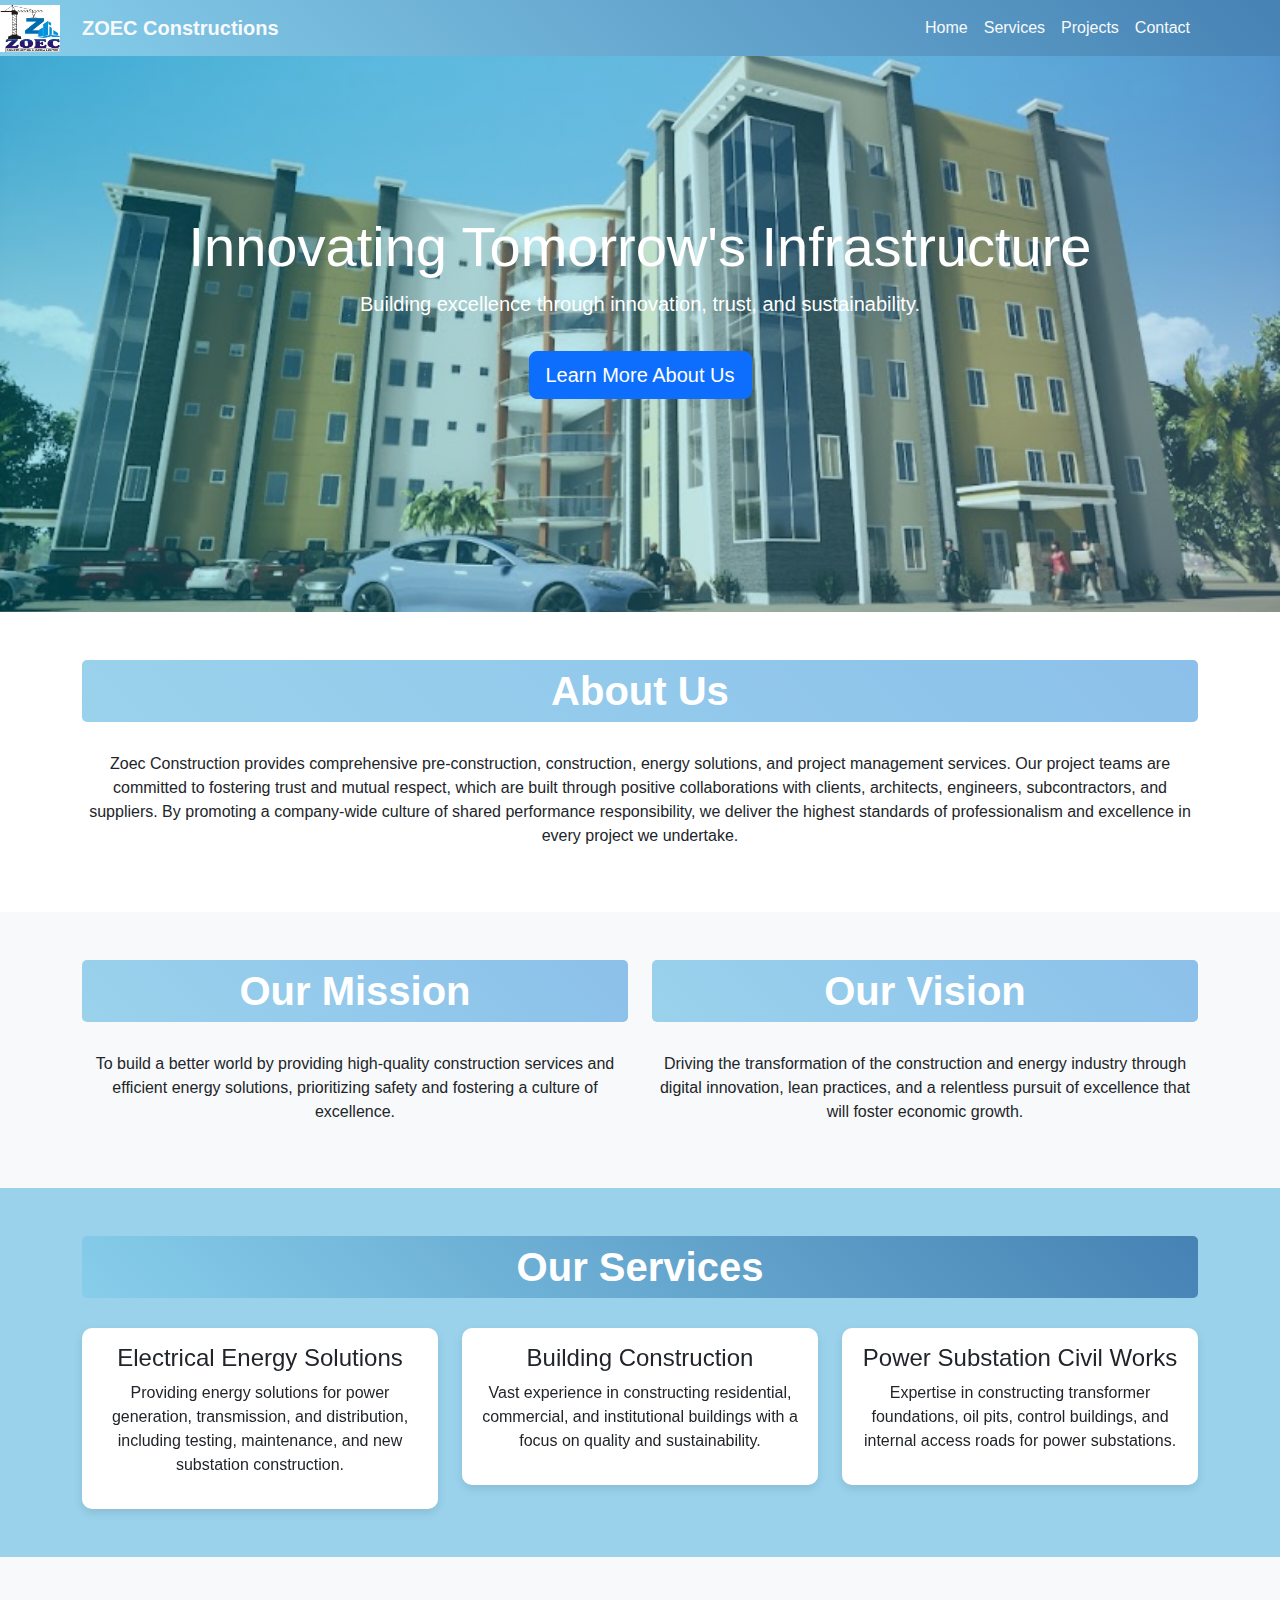
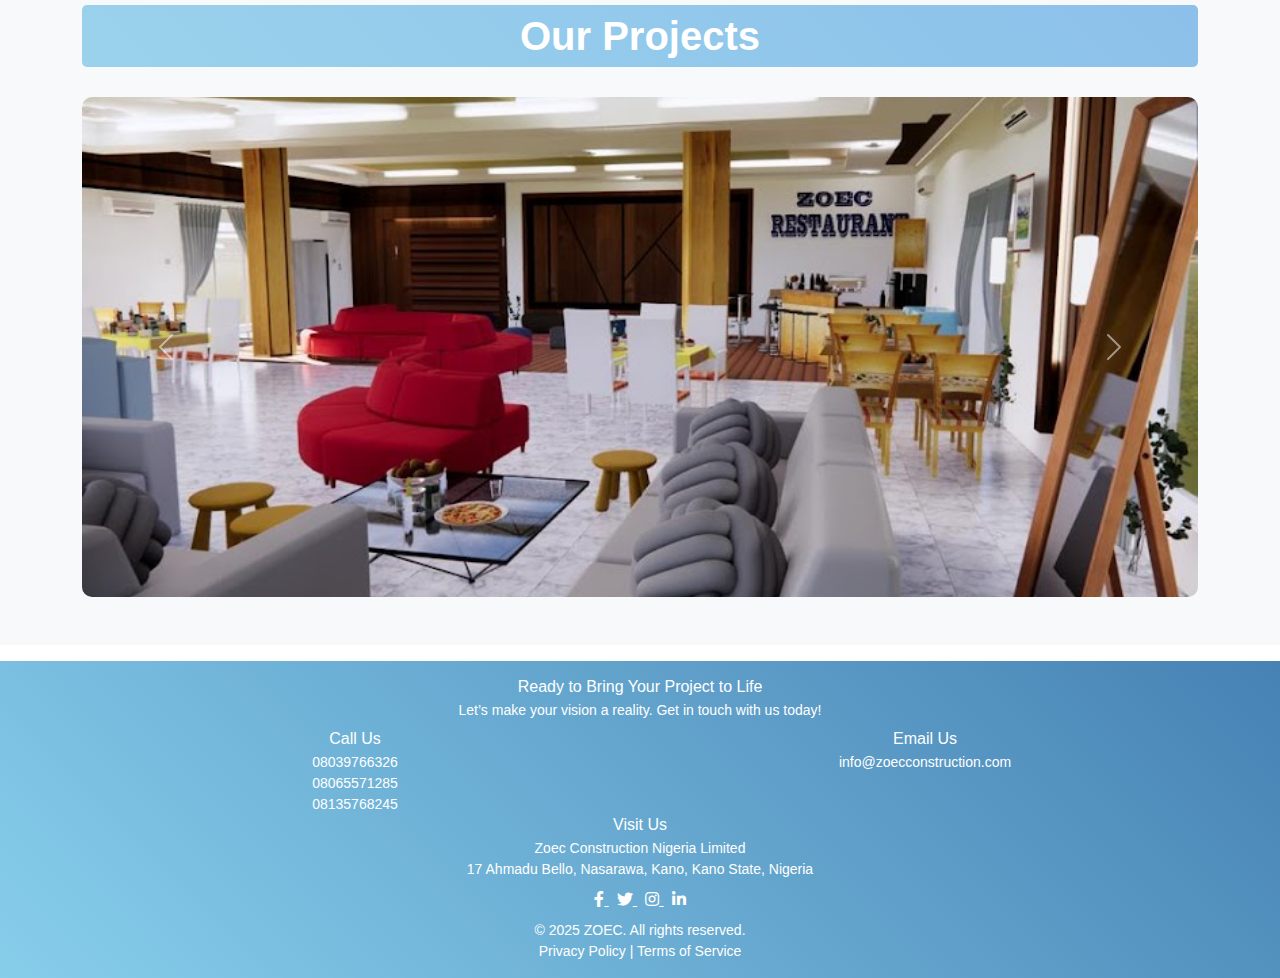
==== about.html @ e6576e0b "Add files via upload" ====
<!DOCTYPE html>
<html lang="en">
<head>
    <meta charset="UTF-8">
    <meta name="viewport" content="width=device-width, initial-scale=1.0">
    <title>About Us - Zoec Construction</title>
    <!-- Bootstrap CSS -->
    <link href="https://cdn.jsdelivr.net/npm/bootstrap@5.3.0-alpha3/dist/css/bootstrap.min.css" rel="stylesheet">
    <link href="https://cdnjs.cloudflare.com/ajax/libs/font-awesome/5.15.4/css/all.min.css" rel="stylesheet">
    <link rel="stylesheet" href="style.css">
   
</head>
<body>
      <!-- Navbar -->
<nav class="navbar navbar-expand-lg">
    <div class="container">
        <!-- Company Logo (fixed and small rectangular) -->
        <a class="navbar-brand logo" href="#">
            <img src="logo1.jpg" alt="Company Logo" class="logo-img">
        </a>
        <a class="navbar-brand ml-5" href="#">ZOEC Constructions</a>
        
        <!-- Navbar Toggler Button (visible by default) -->
        <button class="navbar-toggler" id="navbar-toggler" type="button" data-bs-toggle="collapse" data-bs-target="#navbarNav" aria-controls="navbarNav" aria-expanded="false" aria-label="Toggle navigation">
            <span class="navbar-toggler-icon"></span>
        </button>
        
        <!-- Cancel Button (hidden by default) -->
        <button class="navbar-cancel d-lg-none" id="navbar-cancel" type="button" data-bs-toggle="collapse" data-bs-target="#navbarNav" aria-controls="navbarNav" aria-expanded="false" aria-label="Close menu">
            <span>&times;</span> <!-- Times symbol for cancel -->
        </button>

        <div class="collapse navbar-collapse" id="navbarNav">
            <ul class="navbar-nav ms-auto">
                <li class="nav-item"><a class="nav-link" href="index.html">Home</a></li>
                <li class="nav-item"><a class="nav-link" href="#services">Services</a></li>
                <li class="nav-item"><a class="nav-link" href="#projects">Projects</a></li>
                <li class="nav-item"><a class="nav-link" href="#contact">Contact</a></li>
            </ul>
        </div>
    </div>
</nav>

  <!-- Hero Section -->
<section id="heroA" class="d-flex align-items-center">
    <div class="container text-center">
        <h1 class="display-4">Innovating Tomorrow's Infrastructure</h1>
        <p class="lead">Building excellence through innovation, trust, and sustainability.</p>
        <a href="#about" class="btn btn-primary btn-lg mt-3">Learn More About Us</a>
    </div>
</section>

<!-- About Us Section -->
<section id="about" class="py-5 text-center">
    <div class="container">
        <h2 class="section-title" style="background: linear-gradient(45deg, rgb(154, 210, 236), #8cc0ea); color: white; padding: 7px; border-radius: 5px;">About Us</h2>
        <p class="text-center">
            Zoec Construction provides comprehensive pre-construction, construction, energy solutions, and project management services. 
            Our project teams are committed to fostering trust and mutual respect, which are built through positive collaborations 
            with clients, architects, engineers, subcontractors, and suppliers. By promoting a company-wide culture of shared 
            performance responsibility, we deliver the highest standards of professionalism and excellence in every project we undertake.
        </p>
    </div>
</section>

    <!-- Mission and Vision Section -->
    <section id="mission-vision" class="py-5 bg-light">
        <div class="container text-center">
            <div class="row">
                <div class="col-md-6">
                    <h3 class="section-title" style="background: linear-gradient(45deg, rgb(154, 210, 236), #8cc0ea); color: white; padding: 7px; border-radius: 5px;">Our Mission</h3>
                    <p>
                        To build a better world by providing high-quality construction services and efficient energy solutions, 
                        prioritizing safety and fostering a culture of excellence.
                    </p>
                </div>
                <div class="col-md-6">
                    <h3 class="section-title" style="background: linear-gradient(45deg, rgb(154, 210, 236), #8cc0ea); color: white; padding: 7px; border-radius: 5px;">Our Vision</h3>
                    <p>
                        Driving the transformation of the construction and energy industry through digital innovation, lean practices, 
                        and a relentless pursuit of excellence that will foster economic growth.
                    </p>
                </div>
            </div>
        </div>
    </section>

    <!-- Services Section -->
    <section id="services" class="stats-section py-5 text-center">
        <div class="container">
            <h2 class="section-title" style="    background: linear-gradient(45deg, #87CEEB, #4682B4); color: white; padding: 7px; border-radius: 5px;">Our Services</h2>
            <div class="row">
                <div class="col-md-4">
                    <div class="card services-card p-3">
                        <h4>Electrical Energy Solutions</h4>
                        <p>
                            Providing energy solutions for power generation, transmission, and distribution, including testing, maintenance, 
                            and new substation construction.
                        </p>
                    </div>
                </div>
                <div class="col-md-4">
                    <div class="card services-card p-3">
                        <h4>Building Construction</h4>
                        <p>
                            Vast experience in constructing residential, commercial, and institutional buildings with a focus on quality 
                            and sustainability.
                        </p>
                    </div>
                </div>
                <div class="col-md-4">
                    <div class="card services-card p-3">
                        <h4>Power Substation Civil Works</h4>
                        <p>
                            Expertise in constructing transformer foundations, oil pits, control buildings, and internal access roads for 
                            power substations.
                        </p>
                    </div>
                </div>
            </div>
        </div>
    </section>
<!-- Our Projects Section -->
<section id="projects" class="py-5 bg-light text-center mb-3">
    <div class="container">
        <h2 class="section-title" style="background: linear-gradient(45deg, rgb(154, 210, 236), #8cc0ea); color: white; padding: 7px; border-radius: 5px;">Our Projects</h2>
        
        <!-- Bootstrap Carousel -->
        <div id="projectsCarousel" class="carousel slide" data-bs-ride="carousel">
            <div class="carousel-inner">
                <div class="carousel-item active">
                    <img src="hero1.jpg" class="d-block w-100" alt="Project 1">
                </div>
                <div class="carousel-item">
                    <img src="heroro.jpg" class="d-block w-100" alt="Project 2">
                </div>
                <div class="carousel-item">
                    <img src="hhero3.jpg" class="d-block w-100" alt="Project 3">
                </div>
            </div>
            <button class="carousel-control-prev" type="button" data-bs-target="#projectsCarousel" data-bs-slide="prev">
                <span class="carousel-control-prev-icon" aria-hidden="true"></span>
                <span class="visually-hidden">Previous</span>
            </button>
            <button class="carousel-control-next" type="button" data-bs-target="#projectsCarousel" data-bs-slide="next">
                <span class="carousel-control-next-icon" aria-hidden="true"></span>
                <span class="visually-hidden">Next</span>
            </button>
        </div>
    </div></section>
   <!-- Footer -->
<footer class="footer bg-dark text-white py-3">
    <div class="container">
        <!-- Contact Section -->
        <div class="text-center mb-2">
            <h6 class="mb-1">Ready to Bring Your Project to Life</h6>
            <p class="small mb-2">Let’s make your vision a reality. Get in touch with us today!</p>
        </div>
        <div class="row text-center">
            <div class="col-6">
                <h6 class="mb-1">Call Us</h6>
                <p class="small mb-0">08039766326</p>
                <p class="small mb-0">08065571285</p>
                <p class="small mb-0">08135768245</p>
            </div>
            <div class="col-6">
                <h6 class="mb-1">Email Us</h6>
                <p class="small mb-0">info@zoecconstruction.com</p>
            </div>
        </div>

        <!-- Address Section -->
        <div class="text-center mb-2">
            <h6 class="mb-1">Visit Us</h6>
            <p class="small mb-0">Zoec Construction Nigeria Limited</p>
            <p class="small mb-0">17 Ahmadu Bello, Nasarawa, Kano, Kano State, Nigeria</p>
        </div>

        <!-- Social Media Icons -->
        <div class="social-icons text-center mt-2">
            <a href="https://www.facebook.com" target="_blank" class="text-white me-2" aria-label="Facebook">
                <i class="fab fa-facebook-f"></i>
            </a>
            <a href="https://www.twitter.com" target="_blank" class="text-white me-2" aria-label="Twitter">
                <i class="fab fa-twitter"></i>
            </a>
            <a href="https://www.instagram.com" target="_blank" class="text-white me-2" aria-label="Instagram">
                <i class="fab fa-instagram"></i>
            </a>
            <a href="https://www.linkedin.com" target="_blank" class="text-white" aria-label="LinkedIn">
                <i class="fab fa-linkedin-in"></i>
            </a>
        </div>

        <!-- Footer Links -->
        <div class="text-center mt-2">
            <p class="small mb-0">&copy; 2025 ZOEC. All rights reserved.</p>
            <p class="small mb-0">
                <a href="#" class="text-white text-decoration-none">Privacy Policy</a> | 
                <a href="#" class="text-white text-decoration-none">Terms of Service</a>
            </p>
        </div>
    </div>
</footer>

<!-- Bootstrap JS -->
 <!-- Back to top button -->
 <button onclick="topFunction()" id="myBtn" title="Go to top"><i class="fas fa-arrow-up"></i></button>
 <!-- Scripts -->
 <script src="https://code.jquery.com/jquery-3.5.1.slim.min.js"></script>
 <script src="https://cdn.jsdelivr.net/npm/@popperjs/core@2.11.6/dist/umd/popper.min.js"></script>
 <script src="https://stackpath.bootstrapcdn.com/bootstrap/4.5.2/js/bootstrap.min.js"></script>
 <script src="https://cdnjs.cloudflare.com/ajax/libs/bootstrap/5.1.3/js/bootstrap.bundle.min.js"></script>
<script src="index.js"></script>
</body>
</html>
---- style.css ----
/* Custom Styles */
body {
    font-family: 'Arial', sans-serif;
}

.navbar {
    background: linear-gradient(45deg, #87CEEB, #4682B4); /* Sky blue gradient */
    position: fixed;
    width: 100%;
}

.navbar-brand {
    color: #f8f9fa;
    font-weight: bold;
}

.navbar-brand:hover {
    color: #ffffff; /* Keep white on hover */
}

.nav-link {
    color: #f8f9fa !important;
    font-size: 16px;
}

.nav-link:hover {
    color: #ffffff !important; /* Match white on hover for consistency */
    background-color: #4682B4; /* Darker sky blue on hover */
}
/* Custom Styles */
.hero-section {
    height: 68vh;
    display: flex;
    justify-content: center;
    align-items: center;
    text-align: center;
    color: white;
    background-size: cover;
    background-position: center;
    animation: backgroundZoom 10s infinite, backgroundSlide 30s infinite;
    background-image: linear-gradient(to right, #00bcd4, #81d4fa), url('hero3.jpg'); /* Sky blue gradient and image */
    transition: background-image 1s ease-in-out;
}
/* Custom Styles */
#heroA{
    height: 68vh;
    display: flex;
    justify-content: center;
    align-items: center;
    text-align: center;
    color: white;
    background-size: cover;
    background-position: center;
    background-image: linear-gradient(to right, rgba(0, 188, 212, 0.3), rgba(129, 212, 250, 0.3)), url('hhero2.jpg'); /* Sky blue gradient and image */
}

@keyframes backgroundZoom {
    0% {
        background-size: 100%;
    }
    50% {
        background-size: 110%; /* Zoom in */
    }
    100% {
        background-size: 100%; /* Zoom out */
    }
}

/* Add subtle fade and continuous background image sliding with more transparent gradients */
@keyframes backgroundSlide {
    0%, 25% { 
        background-image: linear-gradient(to right, rgba(0, 188, 212, 0.3), rgba(129, 212, 250, 0.3)), url('heroro.jpg'); /* More transparent sky blue gradient + first image */
    }
    25%, 50% {
        background-image: linear-gradient(to right, rgba(0, 188, 212, 0.3), rgba(3, 155, 229, 0.3)), url('hero2.jpg'); /* More transparent more intense blue gradient + second image */
    }
    50%, 75% {
        background-image: linear-gradient(to right, rgba(230, 238, 239, 0.3), rgba(2, 136, 209, 0.3)), url('hero3.jpg'); /* More transparent lighter gradient + third image */
    }
    75%, 100% {
        background-image: linear-gradient(to right, rgba(0, 188, 212, 0.3), rgba(2, 136, 209, 0.3)), url('hero4.jpg'); /* More transparent fourth image with gradient */
    }
}


.hero-section h1 {
    font-size: 4rem;
    font-weight: bold;
    text-shadow: 2px 2px 4px rgba(0, 0, 0, 0.8);
}

.hero-section p {
    font-size: 1.25rem;
    margin-top: 20px;
}
/* Other styles */
.section-title {
    font-size: 2.5rem;
    font-weight: bold;
    text-align: center;
    margin-bottom: 30px;
}

.card img {
    border-radius: 10px;
}

.footer {
    background: linear-gradient(45deg, #87CEEB, #4682B4); /* Sky blue gradient */
    color: #f8f9fa;
    padding: 20px 0;
    text-align: center;
}

.footer a {
    color: rgb(115, 115, 155);
}

.footer a:hover {
    color: #e0a800;
}

.cta-btn {
    background-color: rgb(25, 172, 240);
    color: white;
    padding: 10px 20px;
    border: none;
    border-radius: 5px;
    font-size: 16px;
    cursor: pointer;
}

.cta-btn:hover {
    background-color: #7ff0d6c4;
}

.carousel-caption {
    top: 50%;                   /* Center the caption vertically */
    left: 50%;                  /* Center the caption horizontally */
    transform: translate(-50%, -50%);  /* Adjust the positioning to truly center the text */
    background-color: rgba(135, 206, 235, 0.5); /* Sky blue with 50% opacity */
    color: white;
    padding: 15px;
    border-radius: 5px;
    font-size: 1rem;
    width: 100%;
    text-align: center;
}

.carousel-item img {
    max-height: 500px; /* Adjust height */
    object-fit: cover;
    border-radius: 10px; /* Optional: Rounded corners */
}

.navbar-cancel {
    display: none;
    background:white;
    border: none;
    font-size: 1.5rem;
    color: black;
}

.navbar-toggler {
    display: block;
    right: 0;
}


@media (max-width: 991px) {
    .navbar-toggler {
        display: block;
        right:o;
    }

    .navbar-cancel {
        display: none;
    }
}
.logo {
    position: absolute; /* Position it absolutely at the top-left */
    left: 0; /* Align the logo to the left */
    top: 0;  /* Adjust distance from the top */
    margin-right: 10px; /* Adjust spacing between logo and text */
}

/* Make the logo slightly bigger on mobile and ensure it's circular */
.logo-img {
    width: 60px;  /* Adjust the width of the logo */
    height: 47px;  /* Adjust the height to make it rectangular */
    border-radius: 0; /* Remove the circular border-radius for a rectangular shape */
    padding-left: 0; /* Remove padding */
}
#myBtn {
    display: none;
    position: fixed;
    bottom: 15px;
    right: 30px;
    z-index: 99;
    border: none;
    outline: none;
    background-color: rgb(187, 216, 230);
    color: white;
    cursor: pointer;
    padding: 15px;
    border-radius: 4px;
    }
    
    #myBtn:hover {
    background-color: #31a6c0;
    }
    .stats-section{
        background-color: rgb(154, 210, 236);
        color:white;
    }
/* Mobile View */
@media (max-width: 768px) {
    .navbar {
        background-color: #212529;
    }

    .navbar-brand,
    .nav-link {
        color: #f8f9fa !important; /* Keeping navbar text white */
    }

    /* White background for the hamburger icon */
    .navbar-toggler {
        background-color: white !important;
        right:0;
    }

    .navbar-toggler-icon {
        background-color:white !important;
    }

 /* Fix the Company Logo at the very start on Mobile */
 .logo {
    position: absolute; /* Position it absolutely at the top-left */
    left: 0; /* Align the logo to the left */
    top: 8px;  /* Adjust distance from the top */
    margin-right: 10px; /* Adjust spacing between logo and text */
}

/* Make the logo slightly bigger on mobile and ensure it's rectangular */
.logo-img {
    width: 60px;  /* Adjust the width of the logo */
    height: 40px;  /* Adjust the height to make it rectangular */
    border-radius: 0; /* Remove the circular border-radius for a rectangular shape */
    padding-left: 0; /* Remove padding */
}


    /* Adjust the navbar text spacing on mobile */
    .navbar-brand.ml-5 {
        margin-left: 28%;  /* Reduce the left margin to make space for the logo */
        font-size: 1rem; /* Make font size smaller for mobile view */
    }
    .navbar-brand {
        margin-left: 1px;  /* Reduce the left margin to make space for the logo */
        font-size: 1rem; /* Make font size smaller for mobile view */
        padding:0%;
    }

    .hero-section {
        height: 60vh; /* Adjust hero section height for mobile */
    }

    .hero-section h1 {
        font-size: 2.5rem; /* Reduce font size for mobile */
    }

    .hero-section p {
        font-size: 1rem;
    }

    .cta-btn {
        font-size: 16px;
        padding: 8px 15px;
    }

    .section-title {
        font-size: 2rem; /* Smaller section title for mobile */
    }

    .stat-count {
        font-size: 35px; /* Smaller numbers for mobile view */
    }

    .footer {
        padding: 15px 0; /* Adjust footer padding for mobile */
    }

    .footer a {
        font-size: 14px;
    }
}

.transparent-bg {
    background-color: rgba(135, 206, 235, 0.5); /* Sky blue with 50% opacity */
    color: white; /* Ensures text remains readable */
    padding: 10px; /* Adds some padding for a better look */
    border-radius: 5px; /* Optional: Rounds the corners */
}
.mission-vision p {
    text-align: justify;
}

.services-card {
    border: none;
    border-radius: 10px;
    box-shadow: 0 4px 10px rgba(0, 0, 0, 0.1);
    transition: transform 0.3s ease;
}

.services-card:hover {
    transform: scale(1.05);
}

.key-personnel img {
    border-radius: 50%;
    width: 120px; /* Adjust size for smaller appearance */
    height: 120px; /* Ensure a square shape for proper circular effect */
    object-fit: cover; /* Maintain image proportions within the circular frame */
    margin: auto; /* Center the images within their containers */
    display: block; /* Ensure proper centering */
}
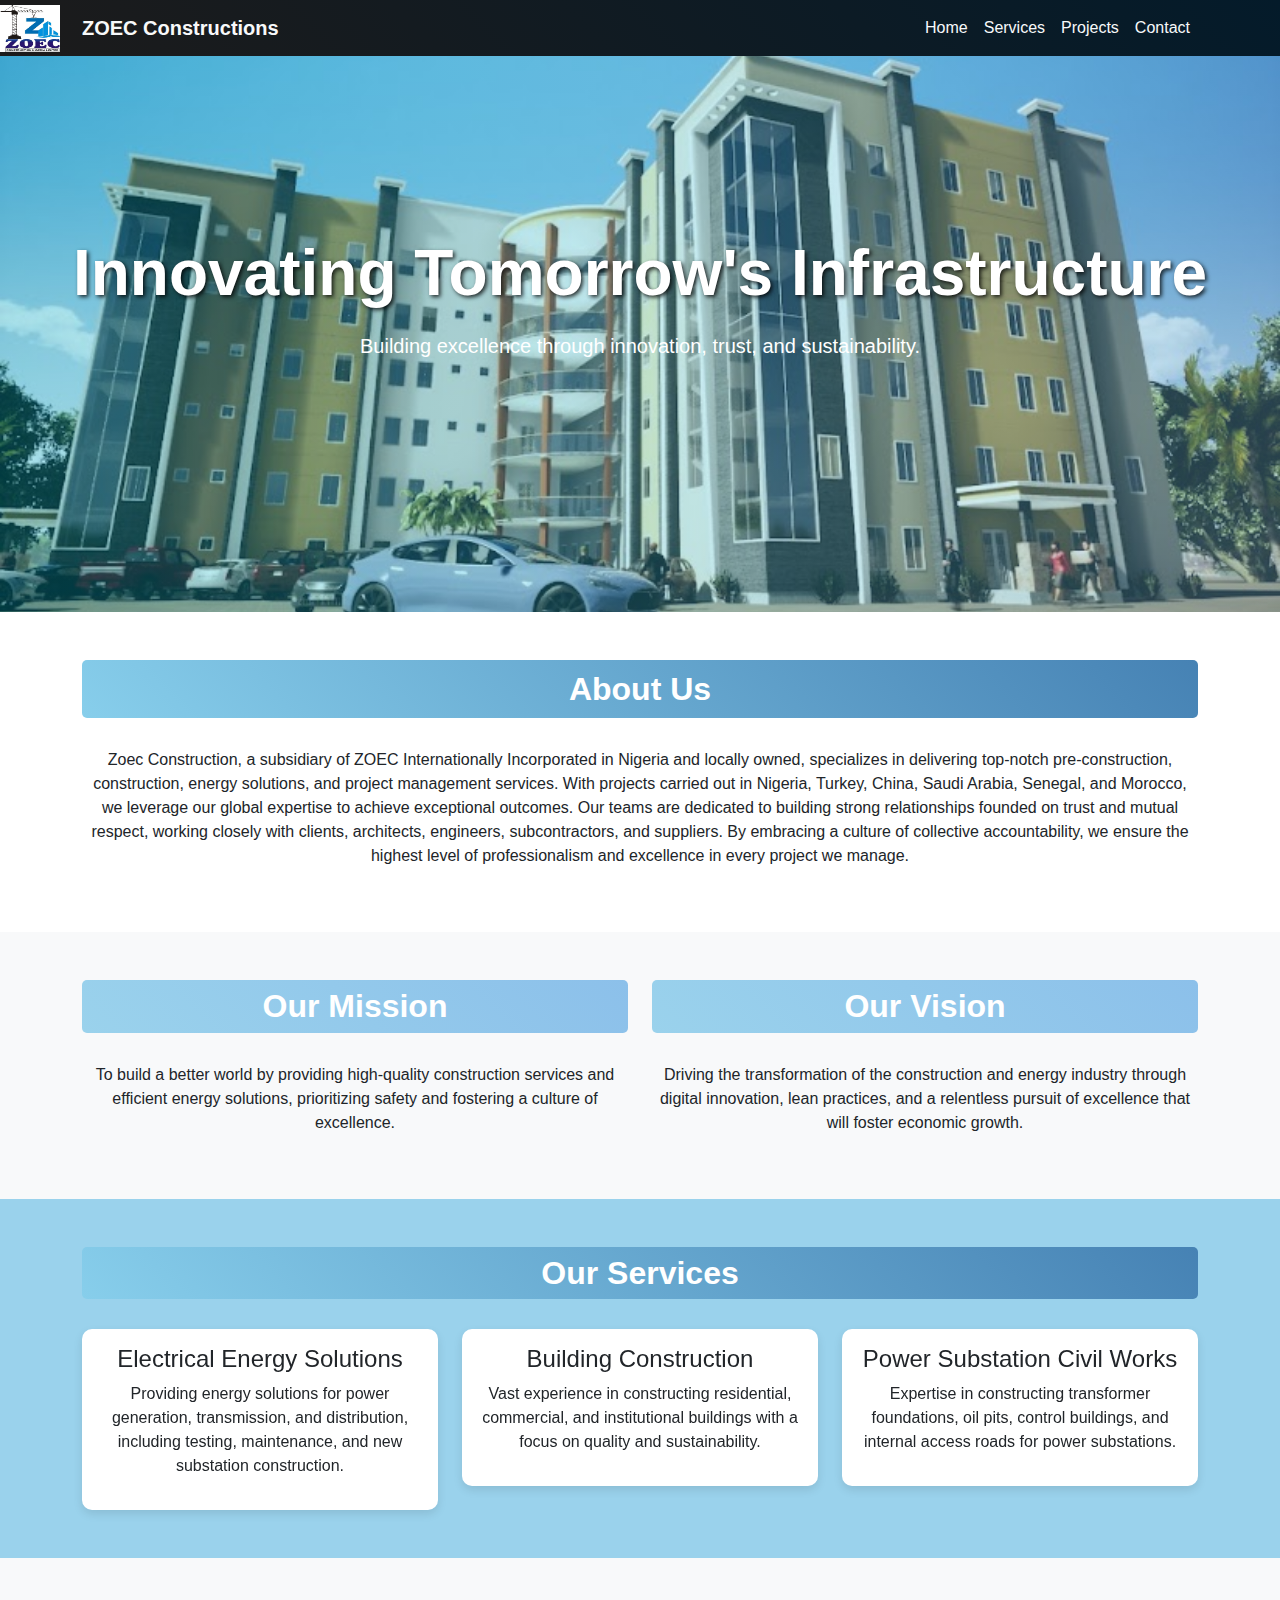
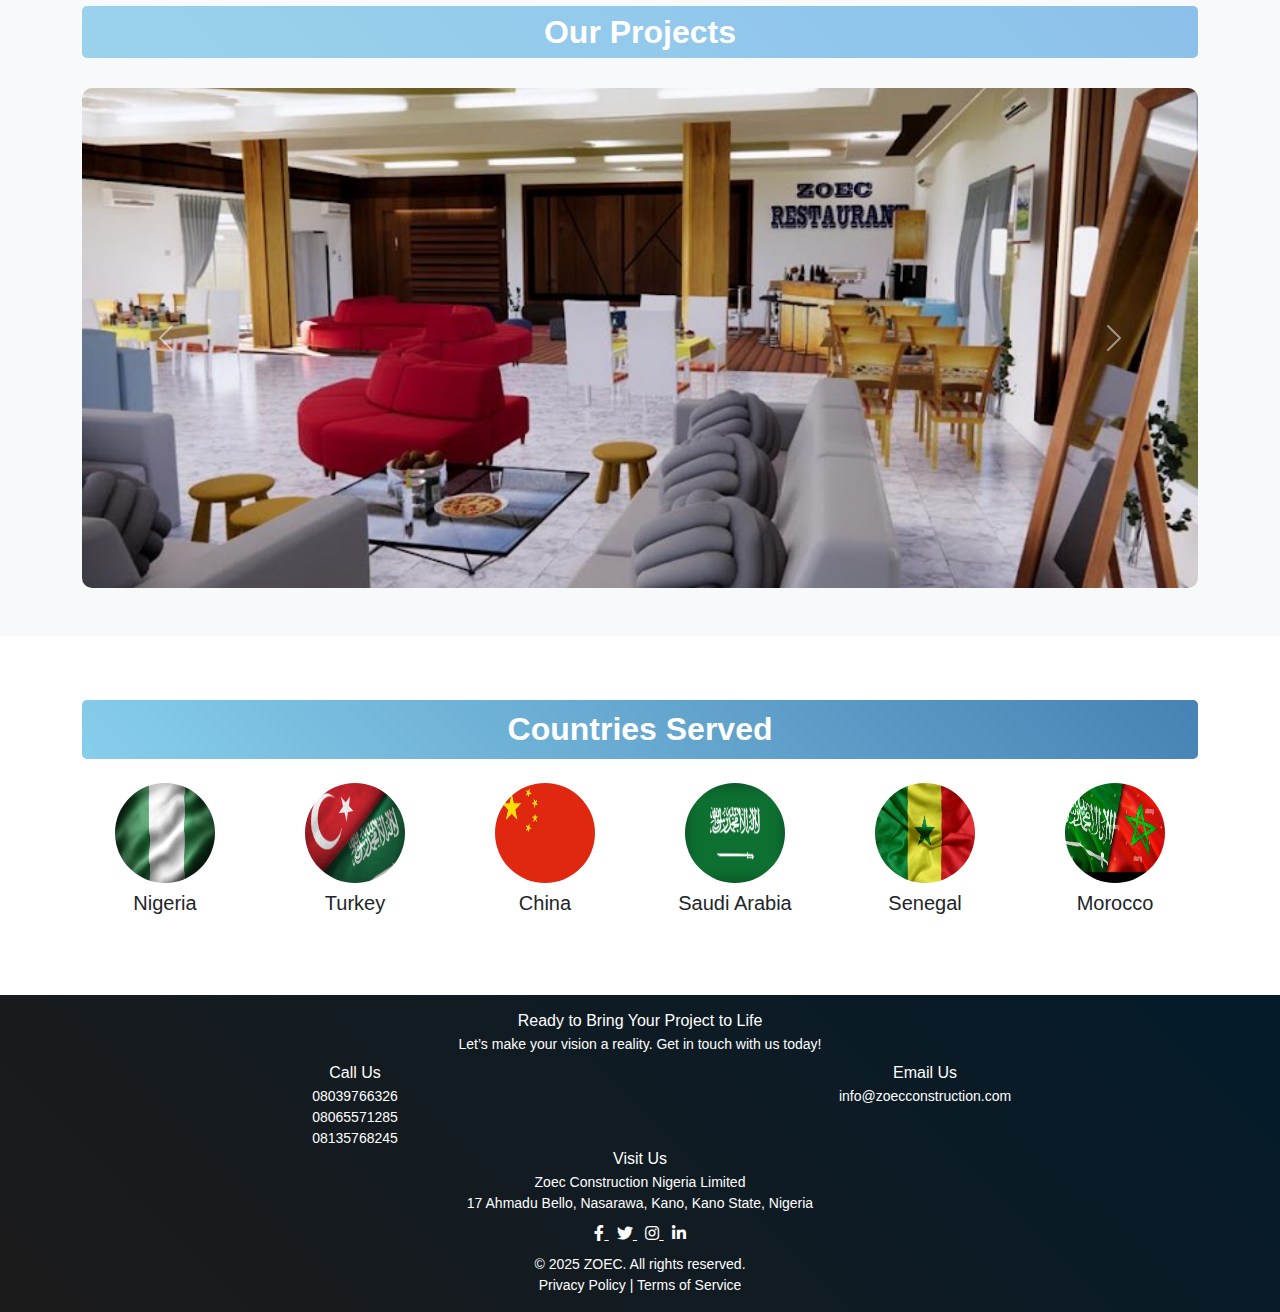
==== commit 301c1510: "Add files via upload" ====
--- a/about.html
+++ b/about.html
@@ -33,33 +33,30 @@
         <div class="collapse navbar-collapse" id="navbarNav">
             <ul class="navbar-nav ms-auto">
                 <li class="nav-item"><a class="nav-link" href="index.html">Home</a></li>
-                <li class="nav-item"><a class="nav-link" href="#services">Services</a></li>
-                <li class="nav-item"><a class="nav-link" href="#projects">Projects</a></li>
+                <li class="nav-item"><a class="nav-link" href="services.html">Services</a></li>
+                <li class="nav-item"><a class="nav-link" href="projects.html">Projects</a></li>
                 <li class="nav-item"><a class="nav-link" href="#contact">Contact</a></li>
             </ul>
         </div>
     </div>
 </nav>
 
-  <!-- Hero Section -->
-<section id="heroA" class="d-flex align-items-center">
-    <div class="container text-center">
-        <h1 class="display-4">Innovating Tomorrow's Infrastructure</h1>
+
+<!-- Hero Section -->
+<div class="heroA">
+    <div>
+        <h1>Innovating Tomorrow's Infrastructure</h1>
         <p class="lead">Building excellence through innovation, trust, and sustainability.</p>
-        <a href="#about" class="btn btn-primary btn-lg mt-3">Learn More About Us</a>
-    </div>
-</section>
+    </div>
+    
+</div>
 
 <!-- About Us Section -->
 <section id="about" class="py-5 text-center">
     <div class="container">
-        <h2 class="section-title" style="background: linear-gradient(45deg, rgb(154, 210, 236), #8cc0ea); color: white; padding: 7px; border-radius: 5px;">About Us</h2>
+        <h2 class="section-title">About Us</h2>
         <p class="text-center">
-            Zoec Construction provides comprehensive pre-construction, construction, energy solutions, and project management services. 
-            Our project teams are committed to fostering trust and mutual respect, which are built through positive collaborations 
-            with clients, architects, engineers, subcontractors, and suppliers. By promoting a company-wide culture of shared 
-            performance responsibility, we deliver the highest standards of professionalism and excellence in every project we undertake.
-        </p>
+            Zoec Construction, a subsidiary of ZOEC Internationally Incorporated in Nigeria and locally owned, specializes in delivering top-notch pre-construction, construction, energy solutions, and project management services. With projects carried out in Nigeria, Turkey, China, Saudi Arabia, Senegal, and Morocco, we leverage our global expertise to achieve exceptional outcomes. Our teams are dedicated to building strong relationships founded on trust and mutual respect, working closely with clients, architects, engineers, subcontractors, and suppliers. By embracing a culture of collective accountability, we ensure the highest level of professionalism and excellence in every project we manage.    </p>
     </div>
 </section>
 
@@ -148,6 +145,46 @@
             </button>
         </div>
     </div></section>
+
+    <!-- Countries Served Section -->
+<section class="countries-served-section py-5">
+    <div class="container text-center">
+        <h2 class="section-title mb-4">Countries Served</h2>
+        <div class="row">
+            <!-- Country 1 -->
+            <div class="col-md-2 mb-4">
+                <img src="nigeria.jpg" alt="Nigeria Flag" class="img-fluid mb-2">
+                <h5>Nigeria</h5>
+            </div>
+            <!-- Country 2 -->
+            <div class="col-md-2 mb-4">
+                <img src="turkey.jpg" alt="Turkey Flag" class="img-fluid mb-2">
+                <h5>Turkey</h5>
+            </div>
+            <!-- Country 3 -->
+            <div class="col-md-2 mb-4">
+                <img src="china.jfif" alt="China Flag" class="img-fluid mb-2">
+                <h5>China</h5>
+            </div>
+            <!-- Country 4 -->
+            <div class="col-md-2 mb-4">
+                <img src="saudi arabia.png" alt="Saudi Arabia Flag" class="img-fluid mb-2">
+                <h5>Saudi Arabia</h5>
+            </div>
+            <!-- Country 5 -->
+            <div class="col-md-2 mb-4">
+                <img src="senegal.jfif" alt="Senegal Flag" class="img-fluid mb-2">
+                <h5>Senegal</h5>
+            </div>
+            <!-- Country 6 -->
+            <div class="col-md-2 mb-4">
+                <img src="marocco.jfif" alt="Morocco Flag" class="img-fluid mb-2">
+                <h5>Morocco</h5>
+            </div>
+        </div>
+    </div>
+</section>
+
    <!-- Footer -->
 <footer class="footer bg-dark text-white py-3">
     <div class="container">
--- a/style.css
+++ b/style.css
@@ -4,7 +4,7 @@
 }
 
 .navbar {
-    background: linear-gradient(45deg, #87CEEB, #4682B4); /* Sky blue gradient */
+    background: linear-gradient(45deg, #1c1b1b, #041b2a); /* Sky blue gradient */
     position: fixed;
     width: 100%;
 }
@@ -41,8 +41,7 @@
     background-image: linear-gradient(to right, #00bcd4, #81d4fa), url('hero3.jpg'); /* Sky blue gradient and image */
     transition: background-image 1s ease-in-out;
 }
-/* Custom Styles */
-#heroA{
+.heroA{
     height: 68vh;
     display: flex;
     justify-content: center;
@@ -53,7 +52,43 @@
     background-position: center;
     background-image: linear-gradient(to right, rgba(0, 188, 212, 0.3), rgba(129, 212, 250, 0.3)), url('hhero2.jpg'); /* Sky blue gradient and image */
 }
-
+.heroB{
+    height: 68vh;
+    display: flex;
+    justify-content: center;
+    align-items: center;
+    text-align: center;
+    color: white;
+    background-size: cover;
+    background-position: center;
+    background-image: linear-gradient(to right, rgba(0, 188, 212, 0.3), rgba(129, 212, 250, 0.3)), url('hhero3.jpg'); /* Sky blue gradient and image */
+}
+.heroC{
+    height: 68vh;
+    display: flex;
+    justify-content: center;
+    align-items: center;
+    text-align: center;
+    color: white;
+    background-size: cover;
+    background-position: center;
+    background-image: linear-gradient(to right, rgba(0, 188, 212, 0.3), rgba(129, 212, 250, 0.3)), url('hero4.jpg'); /* Sky blue gradient and image */
+}
+.section-title {
+    background: linear-gradient(45deg, #87CEEB, #4682B4);
+    color: white;
+    padding: 4px;
+    border-radius: 5px;
+    margin-bottom: 30px;
+}
+.project-item {
+    margin-bottom: 30px;
+}
+.project-image {
+    height: 200px;
+    object-fit: cover;
+    border-radius: 8px;
+}
 @keyframes backgroundZoom {
     0% {
         background-size: 100%;
@@ -93,6 +128,36 @@
     font-size: 1.25rem;
     margin-top: 20px;
 }
+.heroA h1 {
+    font-size: 4rem;
+    font-weight: bold;
+    text-shadow: 2px 2px 4px rgba(0, 0, 0, 0.8);
+}
+
+.heroA p {
+    font-size: 1.25rem;
+    margin-top: 20px;
+}
+.heroB h1 {
+    font-size: 4rem;
+    font-weight: bold;
+    text-shadow: 2px 2px 4px rgba(0, 0, 0, 0.8);
+}
+
+.heroB p {
+    font-size: 1.25rem;
+    margin-top: 20px;
+}
+.heroC h1 {
+    font-size: 4rem;
+    font-weight: bold;
+    text-shadow: 2px 2px 4px rgba(0, 0, 0, 0.8);
+}
+
+.heroC p {
+    font-size: 1.25rem;
+    margin-top: 20px;
+}
 /* Other styles */
 .section-title {
     font-size: 2.5rem;
@@ -106,7 +171,7 @@
 }
 
 .footer {
-    background: linear-gradient(45deg, #87CEEB, #4682B4); /* Sky blue gradient */
+    background: linear-gradient(45deg, #1c1b1b, #041b2a); /* Sky blue gradient */
     color: #f8f9fa;
     padding: 20px 0;
     text-align: center;
@@ -199,7 +264,7 @@
     z-index: 99;
     border: none;
     outline: none;
-    background-color: rgb(187, 216, 230);
+    background: linear-gradient(45deg, #1b2a3b, #3c4a70); /* Sky blue gradient */
     color: white;
     cursor: pointer;
     padding: 15px;
@@ -207,7 +272,7 @@
     }
     
     #myBtn:hover {
-    background-color: #31a6c0;
+    background-color: #1c6474;
     }
     .stats-section{
         background-color: rgb(154, 210, 236);
@@ -273,6 +338,39 @@
     .hero-section p {
         font-size: 1rem;
     }
+    .heroA {
+        height: 60vh; /* Adjust hero section height for mobile */
+    }
+
+    .heroA h1 {
+        font-size: 2.5rem; /* Reduce font size for mobile */
+    }
+
+    .heroA p {
+        font-size: 1rem;
+    }
+    .heroB {
+        height: 60vh; /* Adjust hero section height for mobile */
+    }
+
+    .heroB h1 {
+        font-size: 2.5rem; /* Reduce font size for mobile */
+    }
+
+    .heroB p {
+        font-size: 1rem;
+    }
+    .heroC {
+        height: 60vh; /* Adjust hero section height for mobile */
+    }
+
+    .heroC h1 {
+        font-size: 2.5rem; /* Reduce font size for mobile */
+    }
+
+    .heroC p {
+        font-size: 1rem;
+    }
 
     .cta-btn {
         font-size: 16px;
@@ -280,7 +378,7 @@
     }
 
     .section-title {
-        font-size: 2rem; /* Smaller section title for mobile */
+        font-size: 1rem; /* Smaller section title for mobile */
     }
 
     .stat-count {
@@ -295,6 +393,28 @@
         font-size: 14px;
     }
 }
+        .section-title {
+            background: linear-gradient(45deg, #87CEEB, #4682B4);
+            color: white;
+            padding: 10px;
+            border-radius: 5px;
+            margin-bottom: 30px;
+            font-size: 2rem; 
+        }
+        .sub-services {
+            display: flex;
+            flex-direction: column;
+            gap: 10px;
+            align-items: center;
+        }
+        .sub-services .service-item {
+            background-color: #f8f9fa;
+            padding: 10px;
+            border-radius: 8px;
+            box-shadow: 0 4px 6px rgba(0, 0, 0, 0.1);
+            text-align: center;
+            width: 100%;
+        }
 
 .transparent-bg {
     background-color: rgba(135, 206, 235, 0.5); /* Sky blue with 50% opacity */
@@ -317,11 +437,18 @@
     transform: scale(1.05);
 }
 
-.key-personnel img {
-    border-radius: 50%;
-    width: 120px; /* Adjust size for smaller appearance */
-    height: 120px; /* Ensure a square shape for proper circular effect */
-    object-fit: cover; /* Maintain image proportions within the circular frame */
-    margin: auto; /* Center the images within their containers */
-    display: block; /* Ensure proper centering */
-}
+/* Default styling for large screens */
+.countries-served-section img {
+    width: 100px; /* Make flags smaller on mobile */
+        height: 100px; /* Ensure flags remain square */
+        border-radius: 50%; /* Make flags circular */
+}
+
+/* Styling for mobile screens */
+@media (max-width: 768px) {
+    .countries-served-section img {
+        width: 100px; /* Make flags smaller on mobile */
+        height: 100px; /* Ensure flags remain square */
+        border-radius: 50%; /* Make flags circular */
+    }
+}
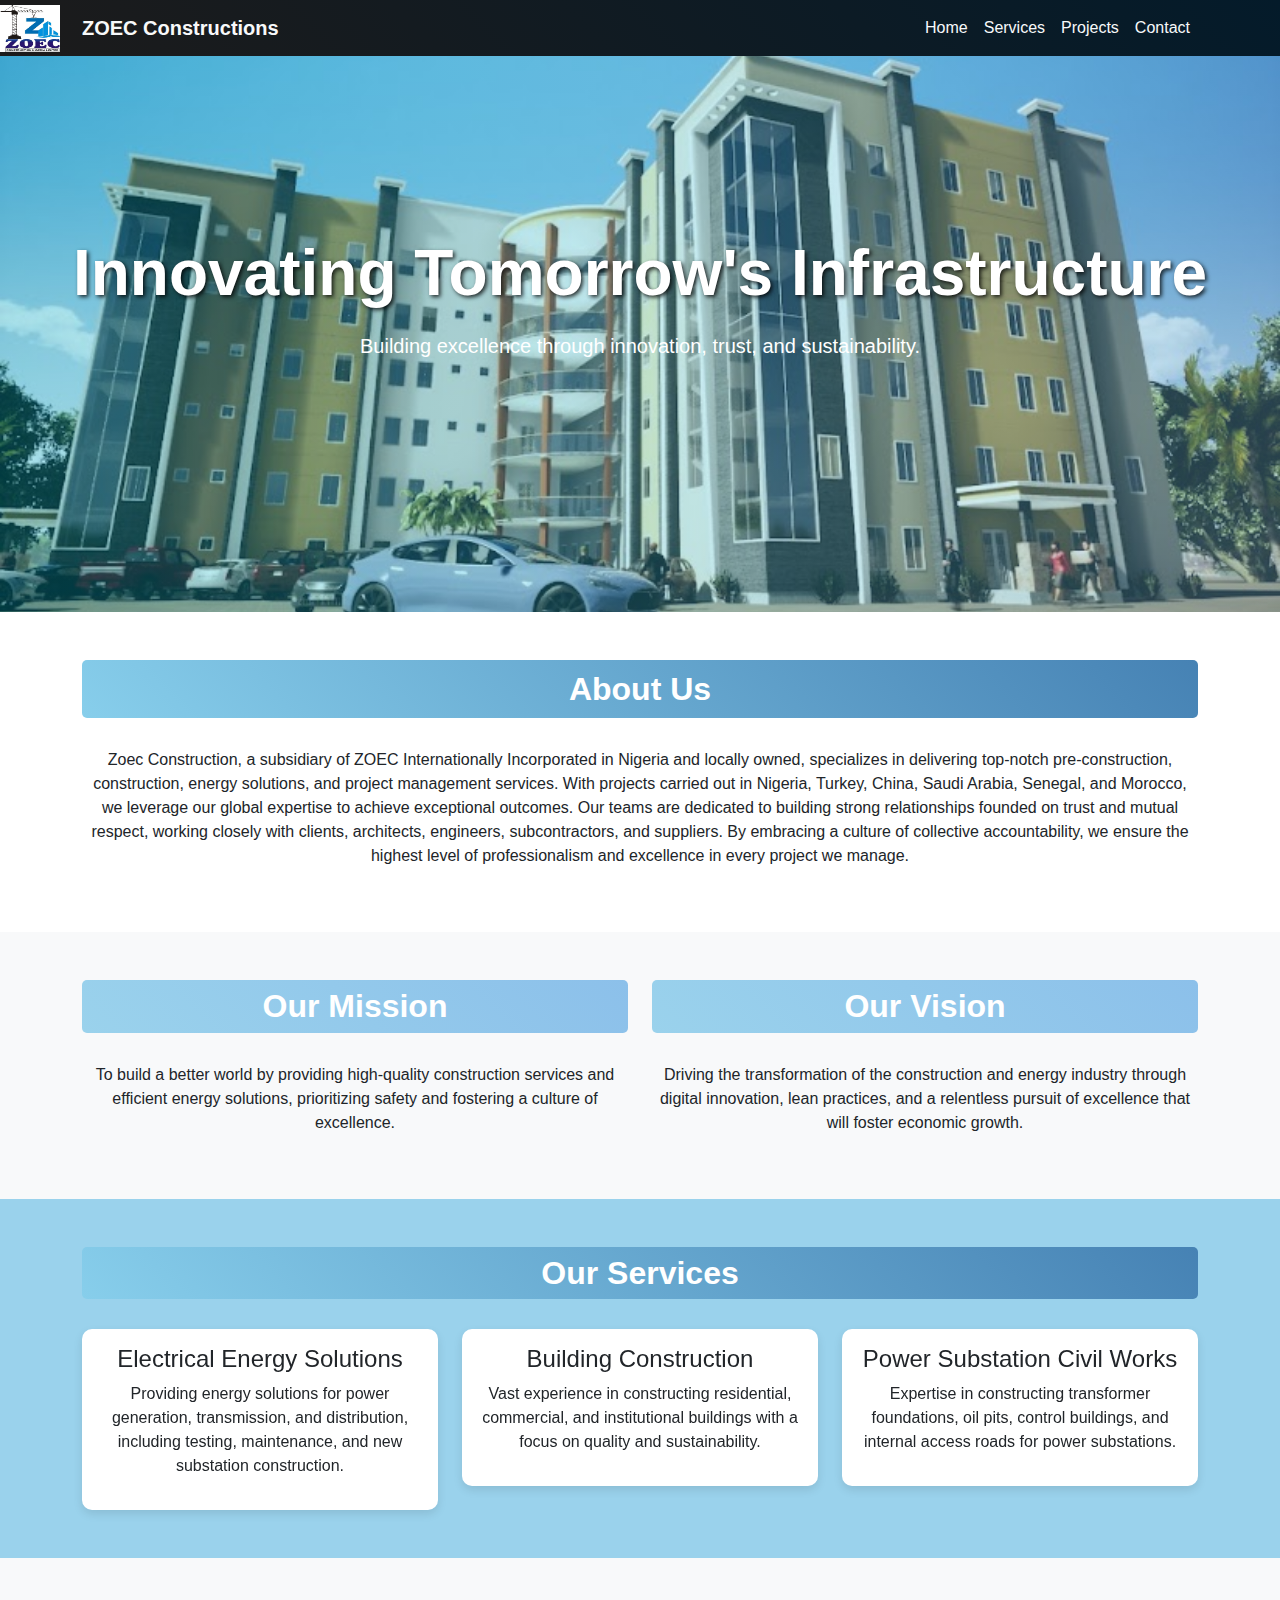
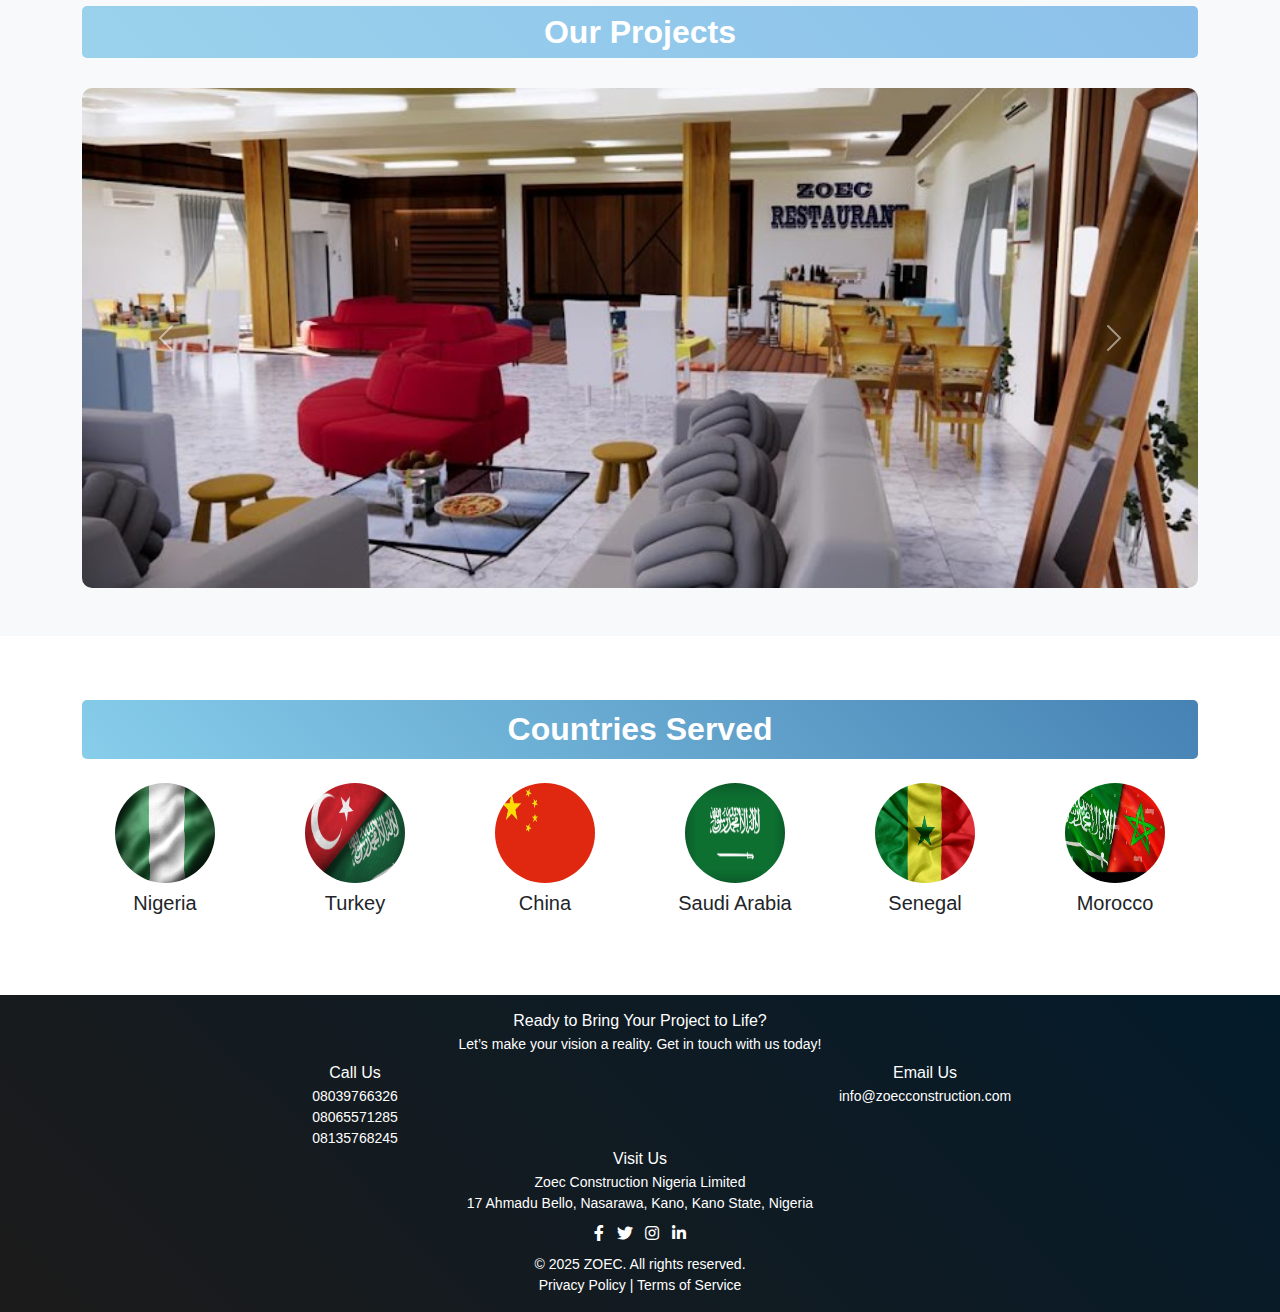
==== commit 1716fc4a: "Add files via upload" ====
--- a/about.html
+++ b/about.html
@@ -35,7 +35,7 @@
                 <li class="nav-item"><a class="nav-link" href="index.html">Home</a></li>
                 <li class="nav-item"><a class="nav-link" href="services.html">Services</a></li>
                 <li class="nav-item"><a class="nav-link" href="projects.html">Projects</a></li>
-                <li class="nav-item"><a class="nav-link" href="#contact">Contact</a></li>
+                <li class="nav-item"><a class="nav-link" href="contact.html">Contact</a></li>
             </ul>
         </div>
     </div>
@@ -185,12 +185,11 @@
     </div>
 </section>
 
-   <!-- Footer -->
+    <!-- Footer -->
 <footer class="footer bg-dark text-white py-3">
     <div class="container">
-        <!-- Contact Section -->
         <div class="text-center mb-2">
-            <h6 class="mb-1">Ready to Bring Your Project to Life</h6>
+            <h6 class="mb-1">Ready to Bring Your Project to Life?</h6>
             <p class="small mb-2">Let’s make your vision a reality. Get in touch with us today!</p>
         </div>
         <div class="row text-center">
@@ -206,14 +205,12 @@
             </div>
         </div>
 
-        <!-- Address Section -->
         <div class="text-center mb-2">
             <h6 class="mb-1">Visit Us</h6>
             <p class="small mb-0">Zoec Construction Nigeria Limited</p>
             <p class="small mb-0">17 Ahmadu Bello, Nasarawa, Kano, Kano State, Nigeria</p>
         </div>
 
-        <!-- Social Media Icons -->
         <div class="social-icons text-center mt-2">
             <a href="https://www.facebook.com" target="_blank" class="text-white me-2" aria-label="Facebook">
                 <i class="fab fa-facebook-f"></i>
@@ -229,17 +226,73 @@
             </a>
         </div>
 
-        <!-- Footer Links -->
         <div class="text-center mt-2">
             <p class="small mb-0">&copy; 2025 ZOEC. All rights reserved.</p>
             <p class="small mb-0">
-                <a href="#" class="text-white text-decoration-none">Privacy Policy</a> | 
-                <a href="#" class="text-white text-decoration-none">Terms of Service</a>
+                <a href="#" class="text-white text-decoration-none" data-bs-toggle="modal" data-bs-target="#privacyModal">Privacy Policy</a> | 
+                <a href="#" class="text-white text-decoration-none" data-bs-toggle="modal" data-bs-target="#termsModal">Terms of Service</a>
             </p>
         </div>
+        
+        <!-- Modal for Privacy Policy -->
+        <div class="modal fade" id="privacyModal" tabindex="-1" aria-labelledby="privacyModalLabel" aria-hidden="true">
+            <div class="modal-dialog">
+                <div class="modal-content bg-light text-dark"> <!-- Changed background color here -->
+                    <div class="modal-header">
+                        <h5 class="modal-title" id="privacyModalLabel">Privacy Policy</h5>
+                        <button type="button" class="btn-close" data-bs-dismiss="modal" aria-label="Close"></button>
+                    </div>
+                    <div class="modal-body">
+                        <h6>Introduction</h6>
+                        <p>ZOEC Construction values your privacy. This policy outlines how we handle your personal information when you visit our website and interact with our services.</p>
+                        <h6>Data Collection</h6>
+                        <p>We collect personal data such as your name, email address, and contact information when you provide it to us through forms, surveys, or communication.</p>
+                        <h6>Data Usage</h6>
+                        <p>Your data is used to improve our services, communicate with you, and comply with legal requirements. We will never sell or misuse your personal information.</p>
+                        <h6>Security</h6>
+                        <p>We implement industry-standard security measures to protect your data. However, no method of electronic transmission is 100% secure.</p>
+                        <h6>Changes to This Policy</h6>
+                        <p>We may update this policy from time to time. Please check periodically for updates.</p>
+                    </div>
+                    <div class="modal-footer">
+                        <button type="button" class="btn btn-secondary" data-bs-dismiss="modal">Close</button>
+                    </div>
+                </div>
+            </div>
+        </div>
+
+        <!-- Modal for Terms of Service -->
+        <div class="modal fade" id="termsModal" tabindex="-1" aria-labelledby="termsModalLabel" aria-hidden="true">
+            <div class="modal-dialog">
+                <div class="modal-content bg-light text-dark"> <!-- Changed background color here -->
+                    <div class="modal-header">
+                        <h5 class="modal-title" id="termsModalLabel">Terms of Service</h5>
+                        <button type="button" class="btn-close" data-bs-dismiss="modal" aria-label="Close"></button>
+                    </div>
+                    <div class="modal-body">
+                        <h6>Health, Safety, and Environmental Policy</h6>
+                        <p><strong>Corporate Health, Safety & Environmental Policy Statement:</strong><br> Zoec Nigeria Limited is steadfastly committed to the health, safety, and wellbeing of our employees and all individuals involved in our operations. We prioritize safeguarding employees from occupational injuries or illnesses and protecting the environment from contamination.</p>
+                        <h6>Our Commitments to an Accident-Free Workplace</h6>
+                        <p>To achieve and maintain a safe, healthy, and environmentally friendly work environment, we are committed to:</p>
+                        <ul>
+                            <li><strong>Visible and Proactive Leadership:</strong> Demonstrating active leadership with clearly defined HSE responsibilities and objectives.</li>
+                            <li><strong>Risk Identification and Control:</strong> Identifying and assessing significant HSE risks and implementing control measures.</li>
+                            <li><strong>Environmental Waste Management:</strong> Promoting the principles of Reduction, Reuse, Recycle, Recovery, and Responsible disposal.</li>
+                            <li><strong>Training and Competence:</strong> Employing trained personnel and providing supplementary training for safe operations.</li>
+                            <li><strong>Regulatory Compliance:</strong> Ensuring compliance with relevant laws and regulations pertaining to HSE practices.</li>
+                        </ul>
+                        <h6>Shared Responsibility</h6>
+                        <p>We recognize that health and safety responsibilities are shared. Management pledges to take every precaution reasonable under the circumstances to protect both the planet and the people. Together, through a culture of responsibility, we aim to foster a workplace free of accidents and environmental harm.</p>
+                    </div>
+                    <div class="modal-footer">
+                        <button type="button" class="btn btn-secondary" data-bs-dismiss="modal">Close</button>
+                    </div>
+                </div>
+            </div>
+        </div>
+
     </div>
 </footer>
-
 <!-- Bootstrap JS -->
  <!-- Back to top button -->
  <button onclick="topFunction()" id="myBtn" title="Go to top"><i class="fas fa-arrow-up"></i></button>
--- a/style.css
+++ b/style.css
@@ -452,3 +452,13 @@
         border-radius: 50%; /* Make flags circular */
     }
 }
+a {
+    text-decoration: none; /* Remove underline by default */
+    color: inherit; /* Optional: Inherit color from the parent element */
+}
+ 
+a:hover,
+a:focus,
+a:active {
+    text-decoration: none; /* Ensure no underline appears on hover, focus, or click */
+}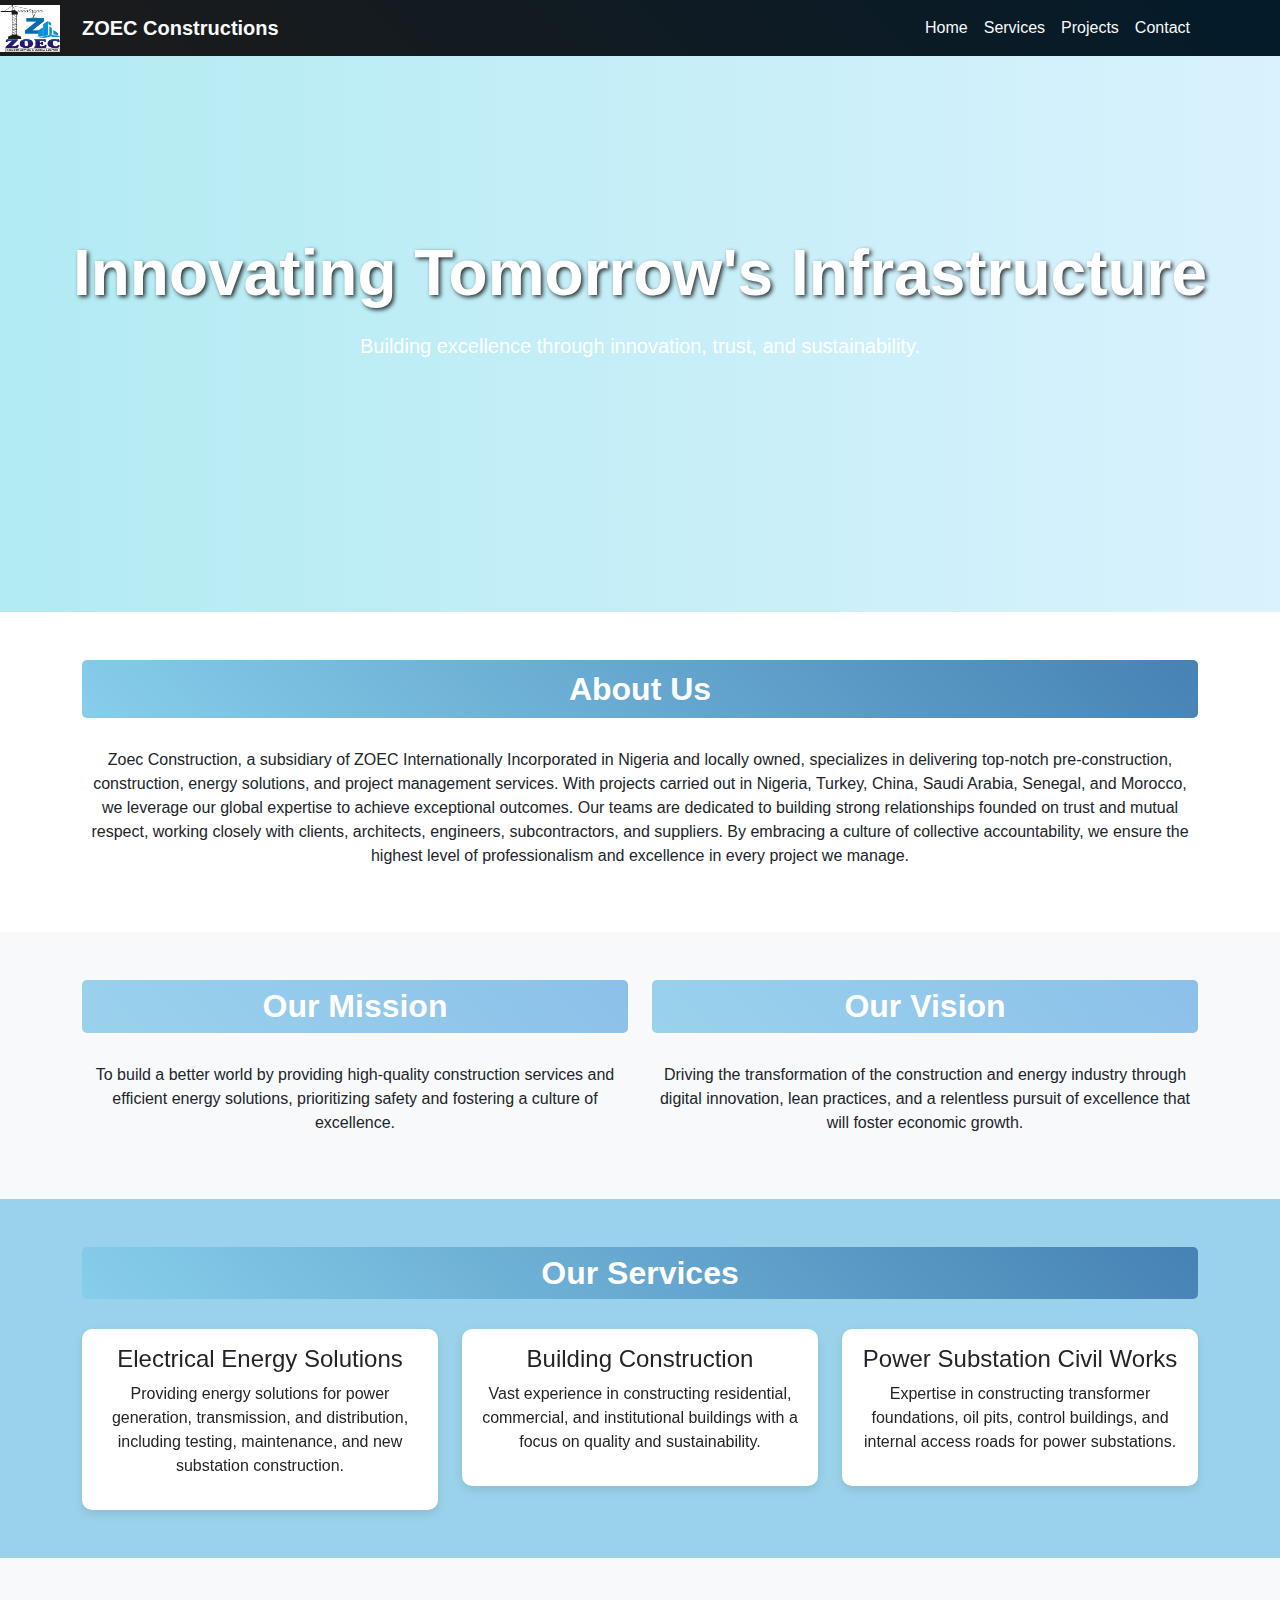
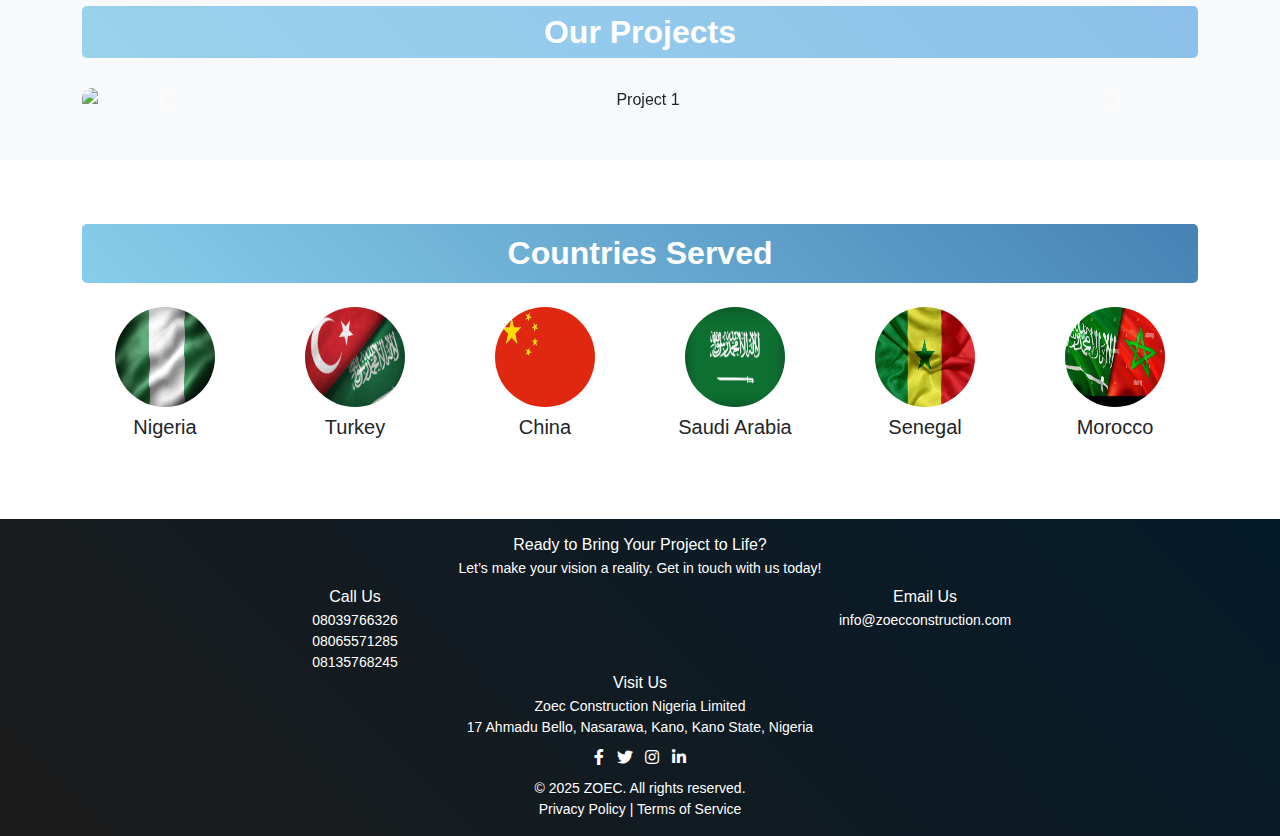
==== commit 7796c7c2: "Add files via upload" ====
--- a/about.html
+++ b/about.html
@@ -126,13 +126,34 @@
         <div id="projectsCarousel" class="carousel slide" data-bs-ride="carousel">
             <div class="carousel-inner">
                 <div class="carousel-item active">
-                    <img src="hero1.jpg" class="d-block w-100" alt="Project 1">
-                </div>
-                <div class="carousel-item">
-                    <img src="heroro.jpg" class="d-block w-100" alt="Project 2">
-                </div>
-                <div class="carousel-item">
-                    <img src="hhero3.jpg" class="d-block w-100" alt="Project 3">
+                    <img src="nursemdb.jfif" class="d-block w-100" alt="Project 1">
+                </div>
+                <div class="carousel-item">
+                    <img src="bagauda.jfif" class="d-block w-100" alt="Project 2">
+                </div>
+                <div class="carousel-item">
+                    <img src="nursegzw2.jfif" class="d-block w-100" alt="Project 3">
+                </div>
+                <div class="carousel-item">
+                    <img src="roadcon1.jfif" class="d-block w-100" alt="Project 3">
+                </div>
+                <div class="carousel-item">
+                    <img src="finishing.jfif" class="d-block w-100" alt="Project 3">
+                </div>
+                <div class="carousel-item">
+                    <img src="nursemdb7.jfif" class="d-block w-100" alt="Project 3">
+                </div>
+                <div class="carousel-item">
+                    <img src="constrtn.jfif" class="d-block w-100" alt="Project 3">
+                </div>
+                <div class="carousel-item">
+                    <img src="inconstruction.jfif" class="d-block w-100" alt="Project 3">
+                </div>
+                <div class="carousel-item">
+                    <img src="inconstruction1.jfif" class="d-block w-100" alt="Project 3">
+                </div>
+                <div class="carousel-item">
+                    <img src="vivala1.jpeg" class="d-block w-100" alt="Project 3">
                 </div>
             </div>
             <button class="carousel-control-prev" type="button" data-bs-target="#projectsCarousel" data-bs-slide="prev">
--- a/style.css
+++ b/style.css
@@ -29,7 +29,7 @@
 }
 /* Custom Styles */
 .hero-section {
-    height: 68vh;
+    height: 75vh;
     display: flex;
     justify-content: center;
     align-items: center;
@@ -38,7 +38,7 @@
     background-size: cover;
     background-position: center;
     animation: backgroundZoom 10s infinite, backgroundSlide 30s infinite;
-    background-image: linear-gradient(to right, #00bcd4, #81d4fa), url('hero3.jpg'); /* Sky blue gradient and image */
+    background-image: linear-gradient(to right, #00bcd4, #81d4fa), url('inconstruction1.jfif'); /* Sky blue gradient and image */
     transition: background-image 1s ease-in-out;
 }
 .heroA{
@@ -50,7 +50,7 @@
     color: white;
     background-size: cover;
     background-position: center;
-    background-image: linear-gradient(to right, rgba(0, 188, 212, 0.3), rgba(129, 212, 250, 0.3)), url('hhero2.jpg'); /* Sky blue gradient and image */
+    background-image: linear-gradient(to right, rgba(0, 188, 212, 0.3), rgba(129, 212, 250, 0.3)), url('renovation.jfif'); /* Sky blue gradient and image */
 }
 .heroB{
     height: 68vh;
@@ -61,7 +61,7 @@
     color: white;
     background-size: cover;
     background-position: center;
-    background-image: linear-gradient(to right, rgba(0, 188, 212, 0.3), rgba(129, 212, 250, 0.3)), url('hhero3.jpg'); /* Sky blue gradient and image */
+    background-image: linear-gradient(to right, rgba(0, 188, 212, 0.3), rgba(129, 212, 250, 0.3)), url('renovation.jfif'); /* Sky blue gradient and image */
 }
 .heroC{
     height: 68vh;
@@ -103,17 +103,29 @@
 
 /* Add subtle fade and continuous background image sliding with more transparent gradients */
 @keyframes backgroundSlide {
-    0%, 25% { 
-        background-image: linear-gradient(to right, rgba(0, 188, 212, 0.3), rgba(129, 212, 250, 0.3)), url('heroro.jpg'); /* More transparent sky blue gradient + first image */
-    }
-    25%, 50% {
-        background-image: linear-gradient(to right, rgba(0, 188, 212, 0.3), rgba(3, 155, 229, 0.3)), url('hero2.jpg'); /* More transparent more intense blue gradient + second image */
-    }
-    50%, 75% {
-        background-image: linear-gradient(to right, rgba(230, 238, 239, 0.3), rgba(2, 136, 209, 0.3)), url('hero3.jpg'); /* More transparent lighter gradient + third image */
+    0%, 10% { 
+        background-image: linear-gradient(to right, rgba(0, 188, 212, 0.3), rgba(129, 212, 250, 0.3)), url('inconstruction3.jfif'); /* More transparent sky blue gradient + first image */
+    }
+    10%, 20% {
+        background-image: linear-gradient(to right, rgba(0, 188, 212, 0.3), rgba(3, 155, 229, 0.3)), url('nursemdb1.jfif'); /* More transparent more intense blue gradient + second image */
+    }
+    20%, 30% {
+        background-image: linear-gradient(to right, rgba(230, 238, 239, 0.3), rgba(2, 136, 209, 0.3)), url('vivala1.jpeg'); /* More transparent lighter gradient + third image */
+    }
+    30%, 40% {
+        background-image: linear-gradient(to right, rgba(0, 188, 212, 0.3), rgba(2, 136, 209, 0.3)), url('agric.jfif'); /* More transparent fourth image with gradient */
+    }
+      40%, 55% {
+        background-image: linear-gradient(to right, rgba(0, 188, 212, 0.3), rgba(2, 136, 209, 0.3)), url('nursemdb.jfif'); /* More transparent fourth image with gradient */
+    }
+    55%, 70% {
+        background-image: linear-gradient(to right, rgba(0, 188, 212, 0.3), rgba(2, 136, 209, 0.3)), url('roadcon.jfif'); /* More transparent fourth image with gradient */
+    }
+    70%, 80% {
+        background-image: linear-gradient(to right, rgba(0, 188, 212, 0.3), rgba(2, 136, 209, 0.3)), url('agric.jfif'); /* More transparent fourth image with gradient */
     }
     75%, 100% {
-        background-image: linear-gradient(to right, rgba(0, 188, 212, 0.3), rgba(2, 136, 209, 0.3)), url('hero4.jpg'); /* More transparent fourth image with gradient */
+        background-image: linear-gradient(to right, rgba(0, 188, 212, 0.3), rgba(2, 136, 209, 0.3)), url('bagauda.jfif'); /* More transparent fourth image with gradient */
     }
 }
 
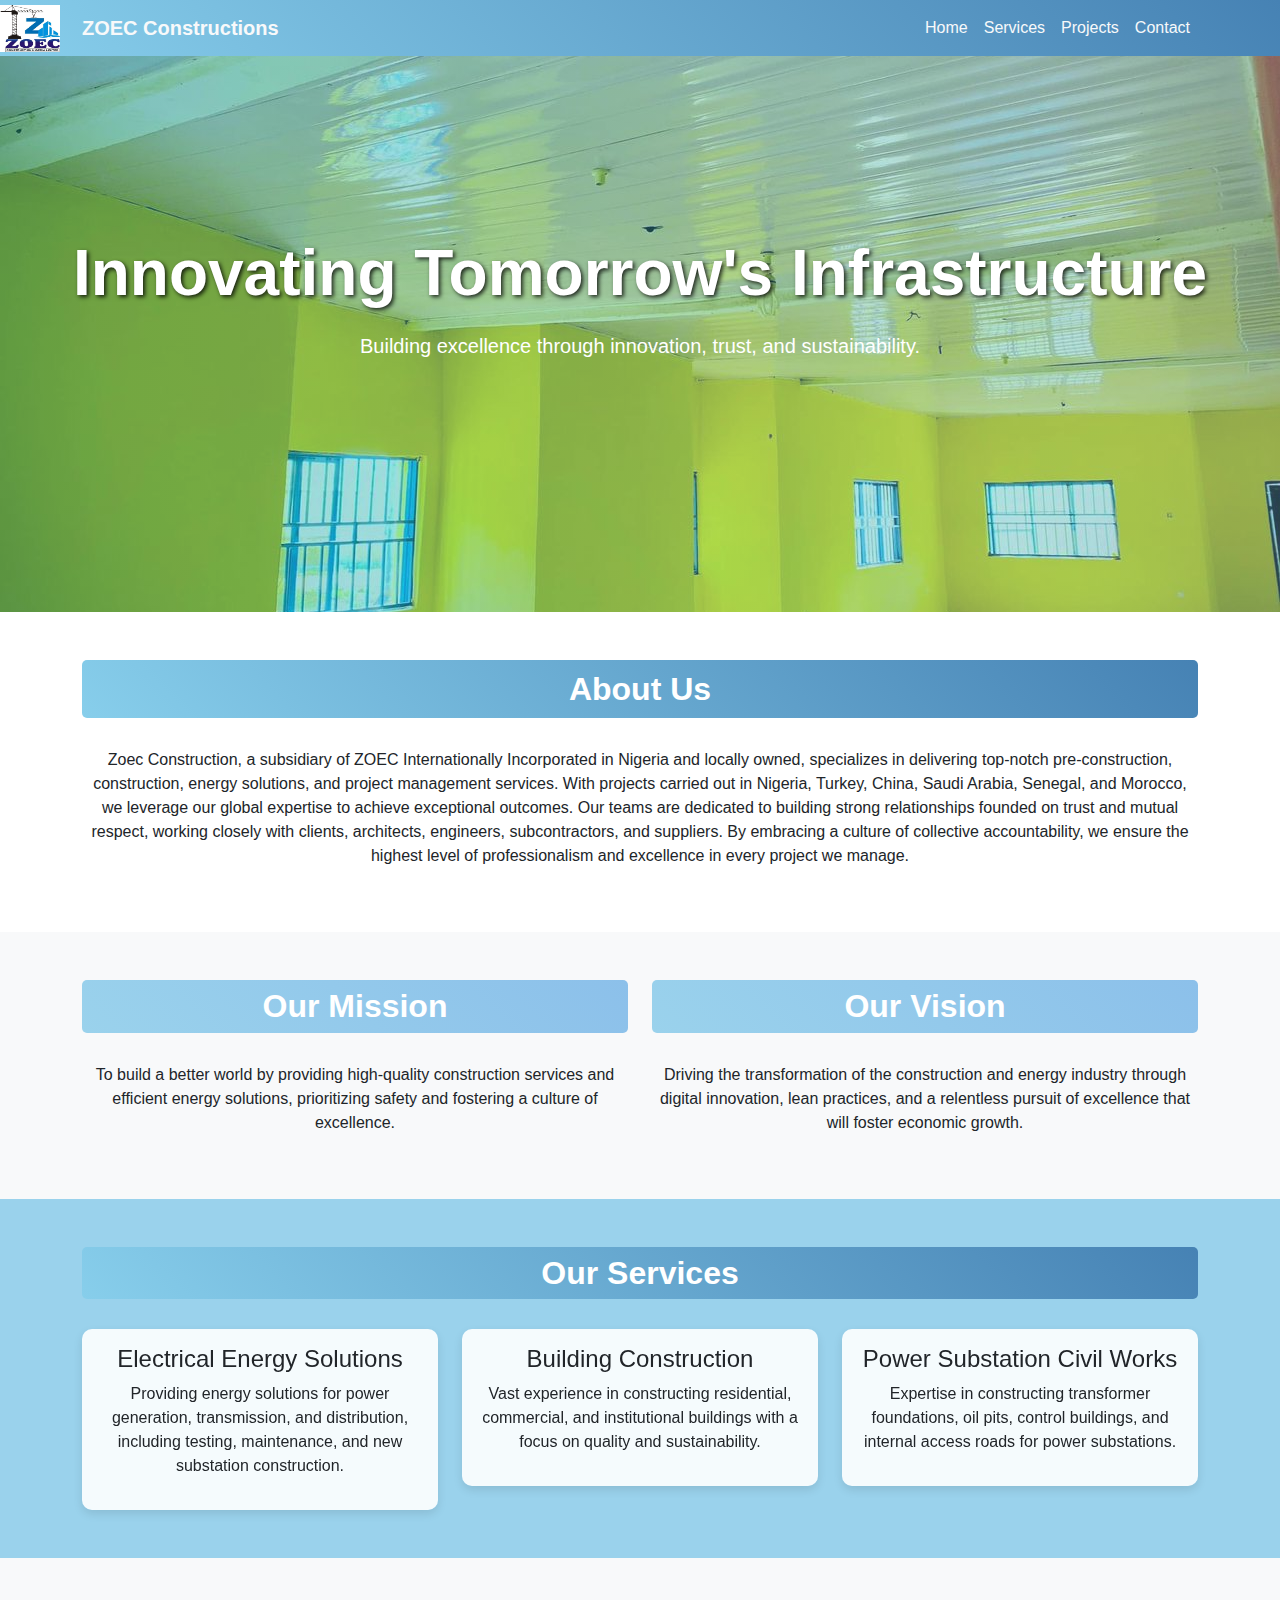
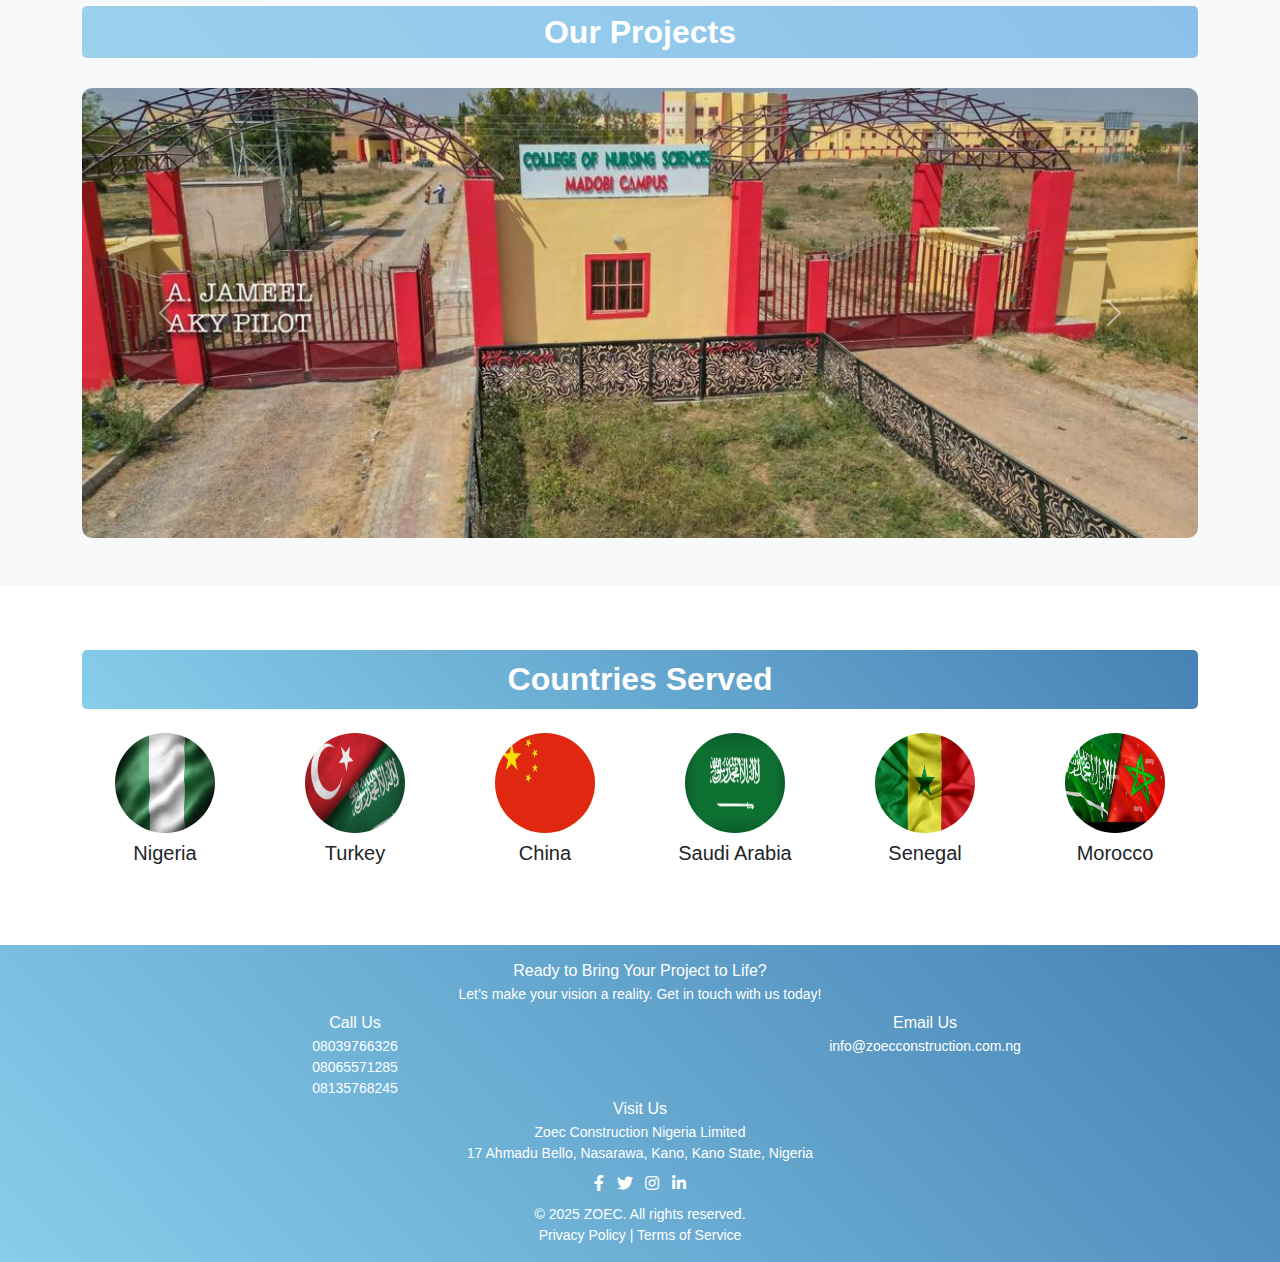
==== commit 394f2b77: "Add files via upload" ====
--- a/about.html
+++ b/about.html
@@ -222,7 +222,7 @@
             </div>
             <div class="col-6">
                 <h6 class="mb-1">Email Us</h6>
-                <p class="small mb-0">info@zoecconstruction.com</p>
+                <p class="small mb-0">info@zoecconstruction.com.ng</p>
             </div>
         </div>
 
--- a/style.css
+++ b/style.css
@@ -4,7 +4,7 @@
 }
 
 .navbar {
-    background: linear-gradient(45deg, #1c1b1b, #041b2a); /* Sky blue gradient */
+    background: linear-gradient(45deg, #87CEEB, #4682B4);
     position: fixed;
     width: 100%;
 }
@@ -61,7 +61,7 @@
     color: white;
     background-size: cover;
     background-position: center;
-    background-image: linear-gradient(to right, rgba(0, 188, 212, 0.3), rgba(129, 212, 250, 0.3)), url('renovation.jfif'); /* Sky blue gradient and image */
+    background-image: linear-gradient(to right, rgba(0, 188, 212, 0.3), rgba(129, 212, 250, 0.3)), url('constrtn.jfif'); /* Sky blue gradient and image */
 }
 .heroC{
     height: 68vh;
@@ -72,7 +72,7 @@
     color: white;
     background-size: cover;
     background-position: center;
-    background-image: linear-gradient(to right, rgba(0, 188, 212, 0.3), rgba(129, 212, 250, 0.3)), url('hero4.jpg'); /* Sky blue gradient and image */
+    background-image: linear-gradient(to right, rgba(0, 188, 212, 0.3), rgba(129, 212, 250, 0.3)), url('nursemdb.jfif'); /* Sky blue gradient and image */
 }
 .section-title {
     background: linear-gradient(45deg, #87CEEB, #4682B4);
@@ -183,7 +183,7 @@
 }
 
 .footer {
-    background: linear-gradient(45deg, #1c1b1b, #041b2a); /* Sky blue gradient */
+    background: linear-gradient(45deg, #87CEEB, #4682B4);
     color: #f8f9fa;
     padding: 20px 0;
     text-align: center;
@@ -276,7 +276,7 @@
     z-index: 99;
     border: none;
     outline: none;
-    background: linear-gradient(45deg, #1b2a3b, #3c4a70); /* Sky blue gradient */
+    background: linear-gradient(45deg, #87CEEB, #283b4b);
     color: white;
     cursor: pointer;
     padding: 15px;
@@ -427,6 +427,18 @@
             text-align: center;
             width: 100%;
         }
+        .card img {
+            height: 200px; /* Set a consistent image height */
+            object-fit: cover; /* Maintain aspect ratio and crop excess */
+            width: 100%; /* Ensure the image spans the card width */
+        }
+        
+        .card {
+            border: none; /* Remove card border if desired */
+            background-color: rgba(255, 255, 255, 0.9); /* Slightly transparent background */
+            box-shadow: 0 4px 6px rgba(0, 0, 0, 0.1); /* Subtle shadow for a modern look */
+        }
+        
 
 .transparent-bg {
     background-color: rgba(135, 206, 235, 0.5); /* Sky blue with 50% opacity */
@@ -473,4 +485,26 @@
 a:focus,
 a:active {
     text-decoration: none; /* Ensure no underline appears on hover, focus, or click */
-}+}
+.carousel-inner img {
+    height: 50vh; /* Set height relative to viewport height */
+    object-fit: cover; /* Ensure the images are cropped to fit the container */
+    width: 100%; /* Ensure the images span the full width of the carousel */
+}
+#what-we-do img {
+    height: 35vh; /* Height is 20% of the viewport height */
+    object-fit: cover;
+    width: 100%;
+}
+.project-image {
+    width: 100%; /* Ensure the image spans the container width */
+    height: 200px; /* Set a fixed height for consistency */
+    object-fit: cover; /* Crop the image to fill the dimensions without distortion */
+    border-radius: 8px; /* Optional: Add rounded corners for a polished look */
+}
+#our-services img {
+    width: 100%; /* Ensures the image spans the full width of its container */
+    height: 200px; /* Sets a fixed height for consistency */
+    object-fit: cover; /* Crops and scales the image to fit the dimensions */
+    border-radius: 8px; /* Optional: Add rounded corners for a polished appearance */
+}
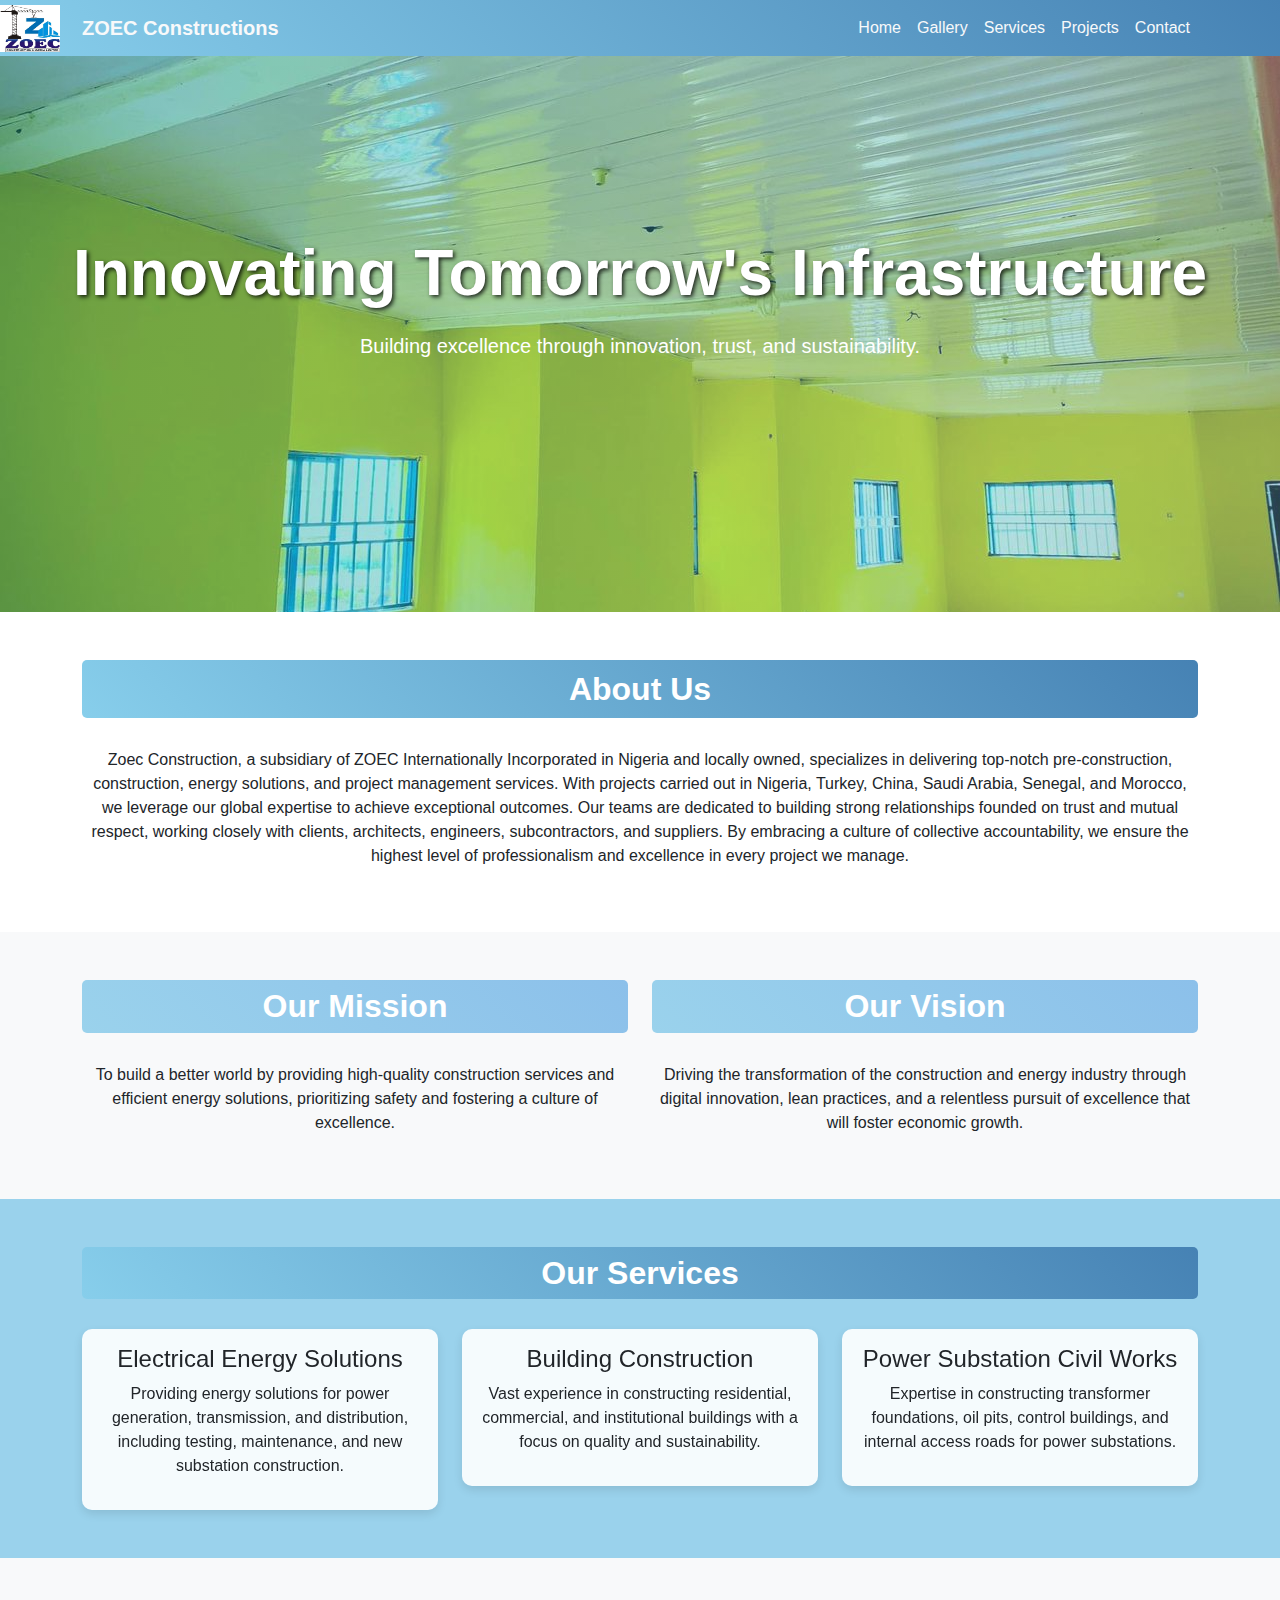
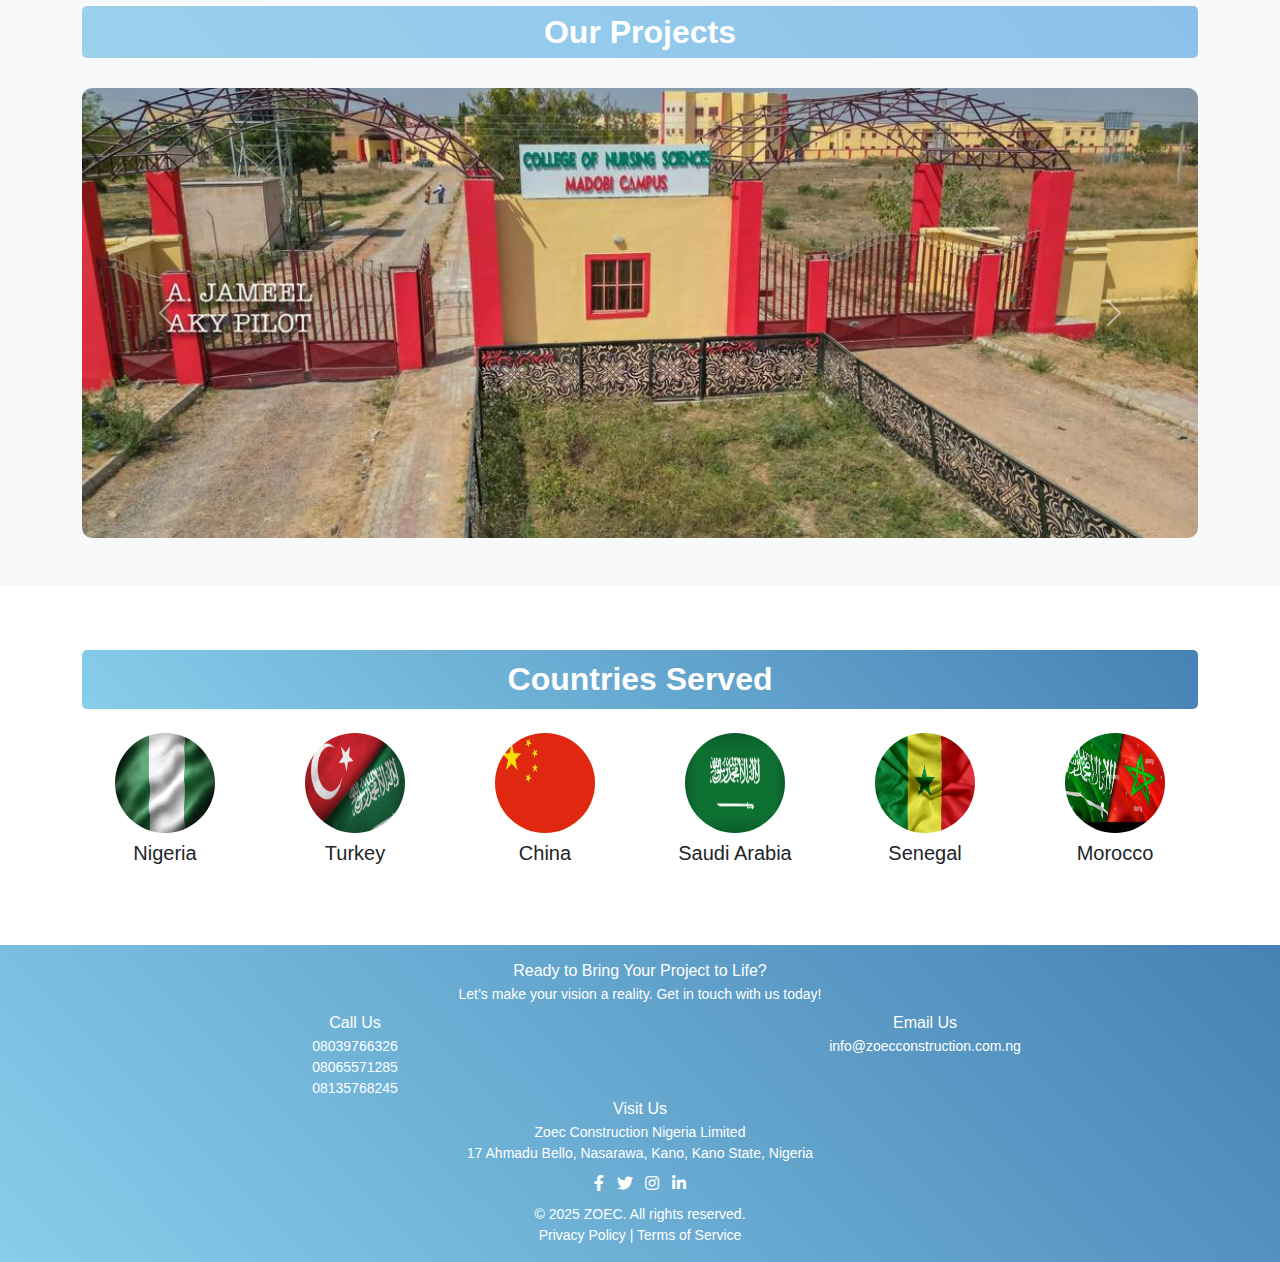
==== commit 82d0bfbe: "Add files via upload" ====
--- a/about.html
+++ b/about.html
@@ -33,6 +33,7 @@
         <div class="collapse navbar-collapse" id="navbarNav">
             <ul class="navbar-nav ms-auto">
                 <li class="nav-item"><a class="nav-link" href="index.html">Home</a></li>
+                <li class="nav-item"><a class="nav-link" href="gallery.html">Gallery</a></li>
                 <li class="nav-item"><a class="nav-link" href="services.html">Services</a></li>
                 <li class="nav-item"><a class="nav-link" href="projects.html">Projects</a></li>
                 <li class="nav-item"><a class="nav-link" href="contact.html">Contact</a></li>
--- a/style.css
+++ b/style.css
@@ -508,3 +508,20 @@
     object-fit: cover; /* Crops and scales the image to fit the dimensions */
     border-radius: 8px; /* Optional: Add rounded corners for a polished appearance */
 }
+#gallery img {
+    height: 150px; /* Set a fixed height */
+    width: 150px; /* Set a fixed width */
+    object-fit: cover; /* Ensures the image scales correctly */
+}
+ 
+.gallery-hero{
+    height: 80vh;
+    display: flex;
+    justify-content: center;
+    align-items: center;
+    text-align: center;
+    color: white;
+    background-size: cover;
+    background-position: center;
+    background-image: linear-gradient(to right, rgba(0, 188, 212, 0.3), rgba(129, 212, 250, 0.3)), url('roadn1.jfif'); /* Sky blue gradient and image */
+}